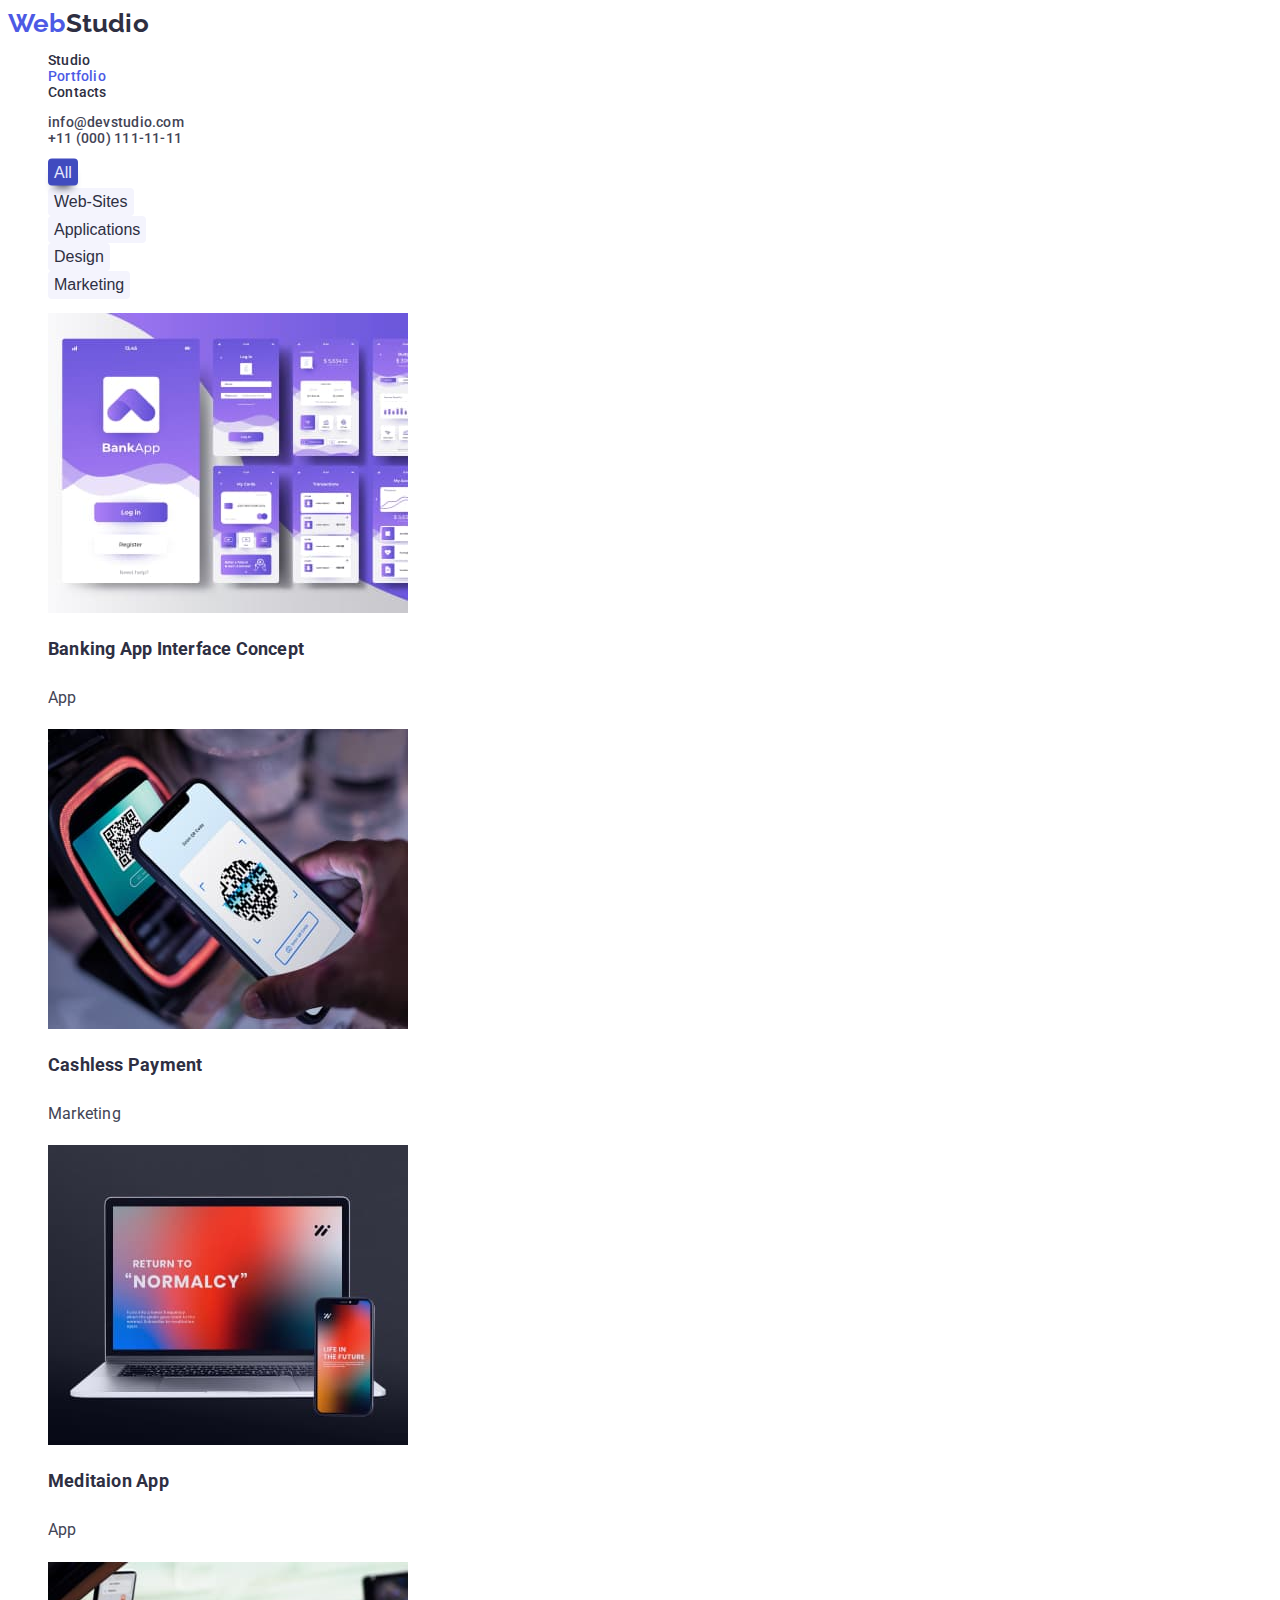
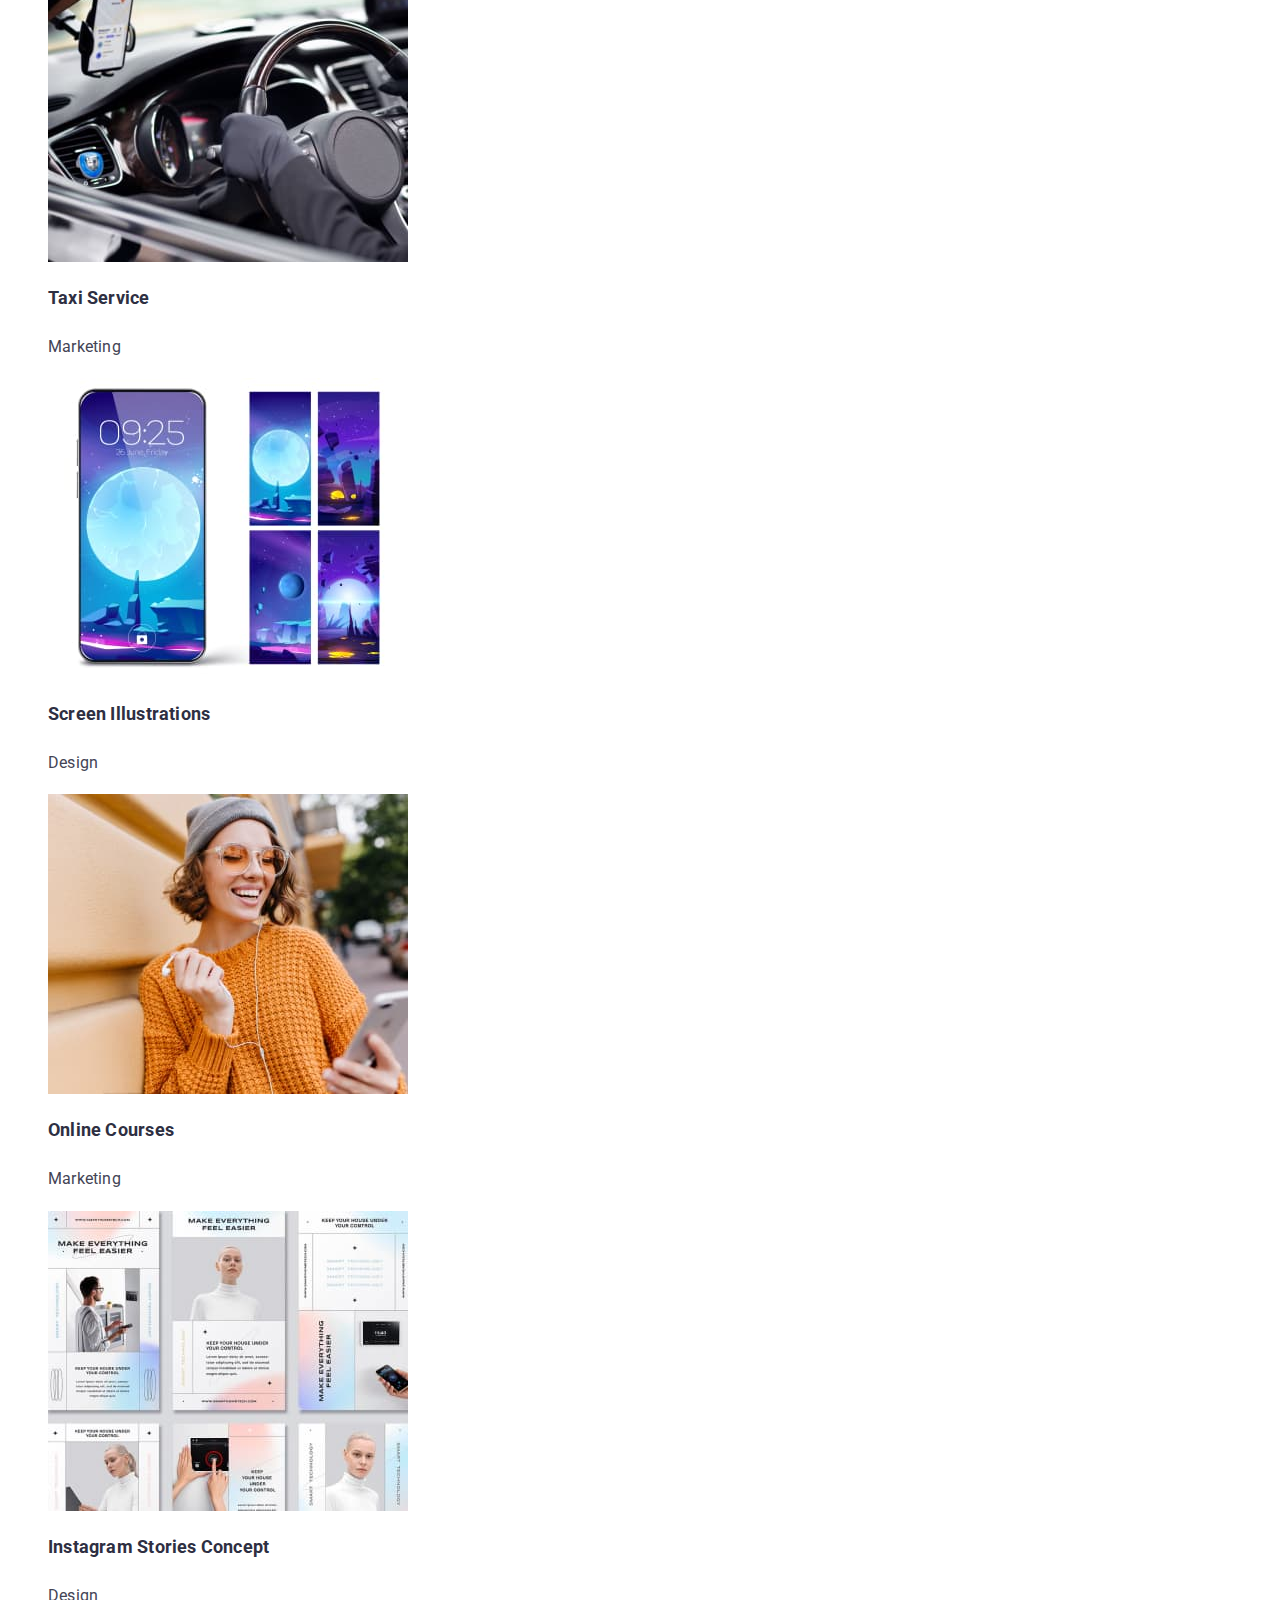
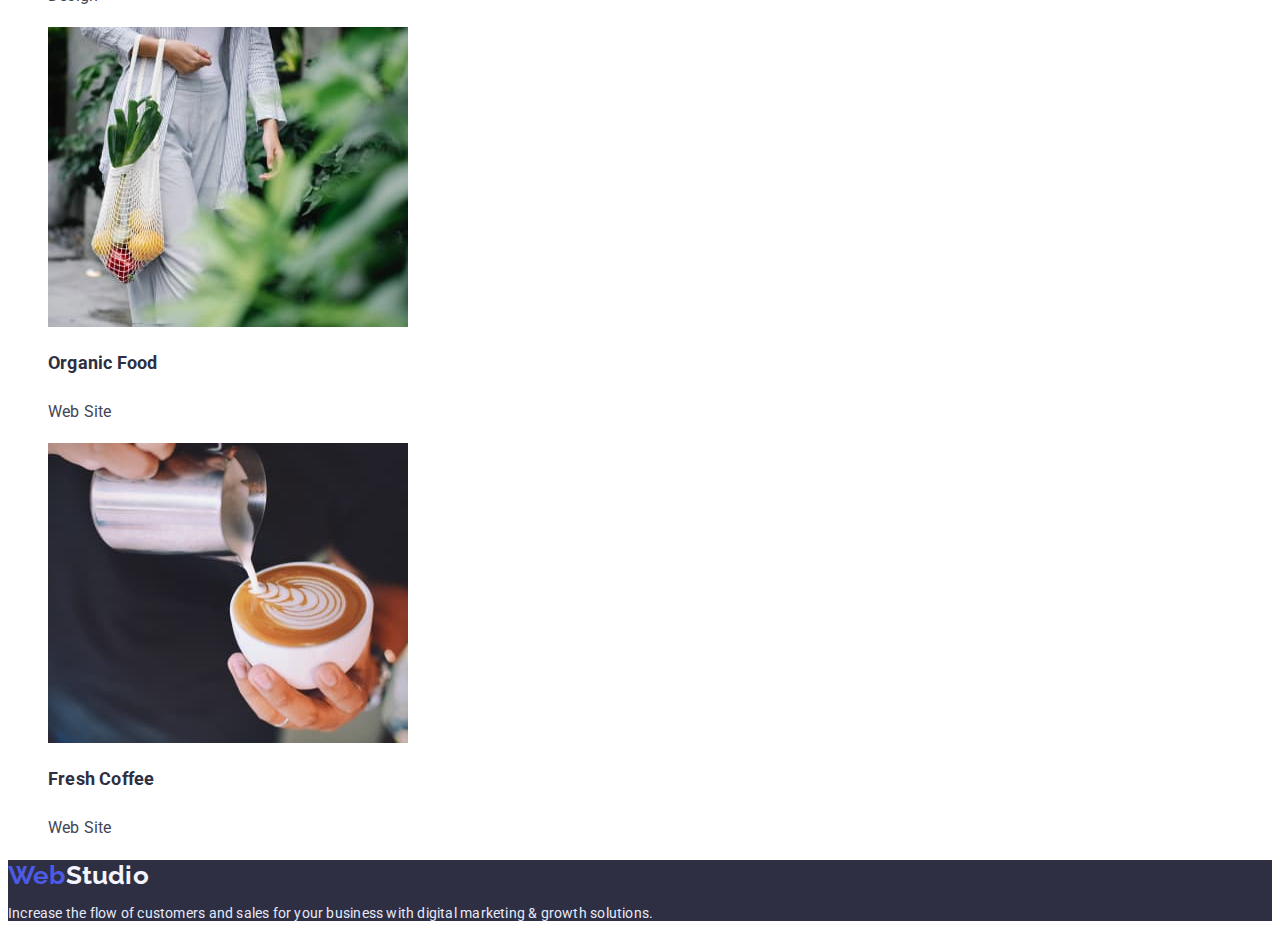
==== portfolio.html @ 1690ab68 "images and styles added" ====
<!DOCTYPE html>
<html lang="en">

<head>
    <meta charset="UTF-8">
    <meta name="viewport" content="width=device-width, initial-scale=1.0">
    <title>Portfolio</title>
    <link rel="stylesheet" href="https://cdnjs.cloudflare.com/ajax/libs/modern-normalize/1.0.0/modern-normalize.css"
        integrity="sha512-Zx6MlUMKSVJoQ+83OwhdILe8cSEsCzfqThJd7J/VA2UrK6Ctj85p+xzqfyuNXE5B1k25uUdmJ2OzItbBy9GHAQ=="
        crossorigin="anonymous">
    <link rel="preconnect" href="https://fonts.gstatic.com">
    <link href="https://fonts.googleapis.com/css2?family=Raleway:wght@700&family=Roboto:wght@400;500;700;900&display=swap"
        rel="stylesheet">
    <link rel="stylesheet" href="./css/styles.css">
</head>

<body>
    <!--Navbar-->
    <header>
        <nav>
            <a class="nav-logo-title" href="./index.html">
                <span>Web</span>Studio
            </a>

            <ul class="navigation-links">
                <li><a class="nav-link" href="./index.html">Studio</a></li>
                <li><a class="current" href="./portfolio.html">Portfolio</a></li>
                <li><a class="nav-link" href="">Contacts</a></li>
            </ul>
        </nav>

        <!--Contacts container-->
        <address>
            <ul class="navigation-contacts">
                <li><a class="contacts" href="mailto:info@devstudio.com">info@devstudio.com</a></li>
                <li><a class="contacts" href="tel:+110001111111">+11 (000) 111-11-11</a></li>
            </ul>
        </address>
    </header>

    <!--Main portfolio container-->
    <main>
        <!--Buttons section-->
        <ul class="buttons-section">
            <li>
                <button type="button" class="current-button">All</button>
            </li>
            <li>
                <button type="button" class="buttons">Web-Sites</button>
            </li>
            <li>
                <button type="button" class="buttons">Applications</button>
            </li>
            <li>
                <button type="button" class="buttons">Design</button>
            </li>
            <li>
                <button type="button" class="buttons">Marketing</button>
            </li>
        </ul>

        <!--Our projects section-->
        <ul class="projects">
            <li class="project-item">
                <a href="#">
                    <img src="./images/portfolio-images/banking-app.jpg" alt="image of banking app interface concept" width="360">
                    <h2 class="project-title">Banking App Interface Concept</h2>
                    <p class="project-technology">App</p>
                </a>
            </li>
            <li class="project-item">
                <a href="#">
                    <img src="./images/portfolio-images/cashless.jpg" alt="cashless payment app image" width="360">
                    <h2 class="project-title">Cashless Payment</h2>
                    <p class="project-technology">Marketing</p>
                </a>
            </li>
            <li class="project-item">
                <a href="#">
                    <img src="./images/portfolio-images/meditation.jpg" alt="meditation app image" width="360">
                    <h2 class="project-title">Meditaion App</h2>
                    <p class="project-technology">App</p>
                </a>
            </li>
            <li class="project-item">
                <a href="#">
                    <img src="./images/portfolio-images/taxi.jpg" alt="taxi service app image" width="360">
                    <h2 class="project-title">Taxi Service</h2>
                    <p class="project-technology">Marketing</p>
                </a>
            </li>
            <li class="project-item">
                <a href="#">
                    <img src="./images/portfolio-images/screen.jpg" alt="mobile background theme image" width="360">
                    <h2 class="project-title">Screen Illustrations</h2>
                    <p class="project-technology">Design</p>
                </a>
            </li>
            <li class="project-item">
                <a href="#">
                    <img src="./images/portfolio-images/courses.jpg" alt="online courses image" width="360">
                    <h2 class="project-title">Online Courses</h2>
                    <p class="project-technology">Marketing</p>
                </a>
            </li>
            <li class="project-item">
                <a href="#">
                    <img src="./images/portfolio-images/instagram.jpg" alt="instagram stories concept image" width="360">
                    <h2 class="project-title">Instagram Stories Concept</h2>
                    <p class="project-technology">Design</p>
                </a>
            </li>
            <li class="project-item">
                <a href="#">
                    <img src="./images/portfolio-images/organic.jpg" alt="organic food basket image" width="360">
                    <h2 class="project-title">Organic Food</h2>
                    <p class="project-technology">Web Site</p>
                </a>
            </li>
            <li class="project-item">
                <a href="#">
                    <img src="./images/portfolio-images/coffie.jpg" alt="fresh coffie image" width="360">
                    <h2 class="project-title">Fresh Coffee</h2>
                    <p class="project-technology">Web Site</p>
                </a>
            </li>
        </ul>

        <!--Footer container-->
        <footer class="footer-container">
            <a class="footer-logo-title" href="./index.html">
                <span>Web</span><span class="studio-footer">Studio</span>
            </a>
            <p class="footer-text">Increase the flow of customers and sales for your business with digital marketing & growth solutions.</p>
        </footer>
    </main>
</body>

</html>
---- css/styles.css ----
:root {
    --main-background-color: #FFFFFF;
    --sec-background-color: #F4F4FD;
    --dark-background-color: #2E2F42;

    --accent-color: #4D5AE5;
    --accent-color-2:#404BBF;

    --text-color: #2E2F42;
    --sec-text-color: #434455;
    --light-text-color: #E7E9FC;
}


body {
    font-weight: 400;
    font-size: 14px;
    letter-spacing: 0.015em;
    font-family: Roboto, sans-serif;
}

address {
    font-style: normal;
}

/*header-container*/
header {
    background-color: var(--main-background-color);
}

ul,
a,
.current {
    list-style: none;
    text-decoration: none;
}

.current {
    color: var(--accent-color);
}


/*navigation-container*/
.nav-logo-title,
.footer-logo-title {
    font-family: Raleway, sans-serif;
    text-decoration: none;
    font-weight: 700;
    font-size: 26px;
    line-height: 1.19;
}

.nav-logo-title>span {
    color: var(--accent-color);
}

.nav-logo-title {
    color: var(--text-color);
}

.footer-logo-title {
    color: var(--accent-color);
}


.navigation-links,
.nav-link,
.navigation-contacts,
.contacts {
    font-weight: 500;
    font-size: 14px;
    line-height: 1.14;
    text-decoration: none;
}

.navigation-links,
.nav-link {
    color: var(--text-color);
}

.navigation-contacts,
.contacts {
    color: var(--sec-text-color);
}

.nav-link:focus,
.nav-link:hover,
.contacts:focus,
.contacts:hover {
    color: var(--accent-color-2);
    transition: color 0.25s;
}



/* hero container */
.hero-title {
    color: var(--light-text-color);
    background-color: var(--dark-background-color);

    font-weight: 900;
    font-size: 44px;
    line-height: 1.36;
    text-align: center;
    text-transform: uppercase;
}

.button-primary {
    border-radius: 4px;
    padding: 10px 32px;
    font-weight: 700;
    font-size: 16px;
    line-height: 1.9;
    text-decoration: none;

    align-items: center;
    text-align: center;

    color: var(--light-text-color);
    background: var(--accent-color-2);
    box-shadow: 0px 4px 4px rgba(0, 0, 0, 0.15);
    border-radius: 4px;
}

/* features section */

.features-section-title {
    visibility: hidden;
}

.skills {
    font-size: 14px;
    text-transform: uppercase;
}

.skills-description {
    line-height: 1.71;

    color: var(--sec-text-color);
}


/* What we do section */

.section-title {
    font-size: 36px;
    line-height: 1.17;
    text-align: center;
}



/* our team section */

.names {
    font-weight: 500;
    font-size: 16px;
    line-height: 1.19;
    /* text-align: center; */

    color: var(--text-color);
}

.profesion {
    font-size: 16px;
    line-height: 1.19;

    text-align: center;

    color: var(--sec-text-color);
}


/* portfolio */
.buttons,
.current-button {
    background: var(--sec-background-color);
    border-radius: 4px;
    border-style: none;

    font-weight: 500;
    font-size: 16px;
    line-height: 1.6;
    text-align: center;

    color: var(--text-color);
}

.buttons:focus,
.buttons:hover,
.current-button {
    color: var(--light-text-color);
    background-color: var(--accent-color-2);
    transition: color 0.25s, background-color 0.25s;
    box-shadow: 0 0.5em 0.5em -0.4em var(--text-color);
    transform: translateY(-0.15em);
    cursor: pointer;
}


.project-title {
    font-weight: 700;
    font-size: 18px;
    line-height: 2;

    color: var(--text-color);
}

.project-technology {
    font-size: 16px;
    line-height: 1.9;

    color: var(--sec-text-color);
}

/* footer */
.footer-container {
    background-color: var(--dark-background-color);
}

.studio-footer {
    color: var(--sec-background-color);
}

.footer-text {
    color: var(--light-text-color);
}
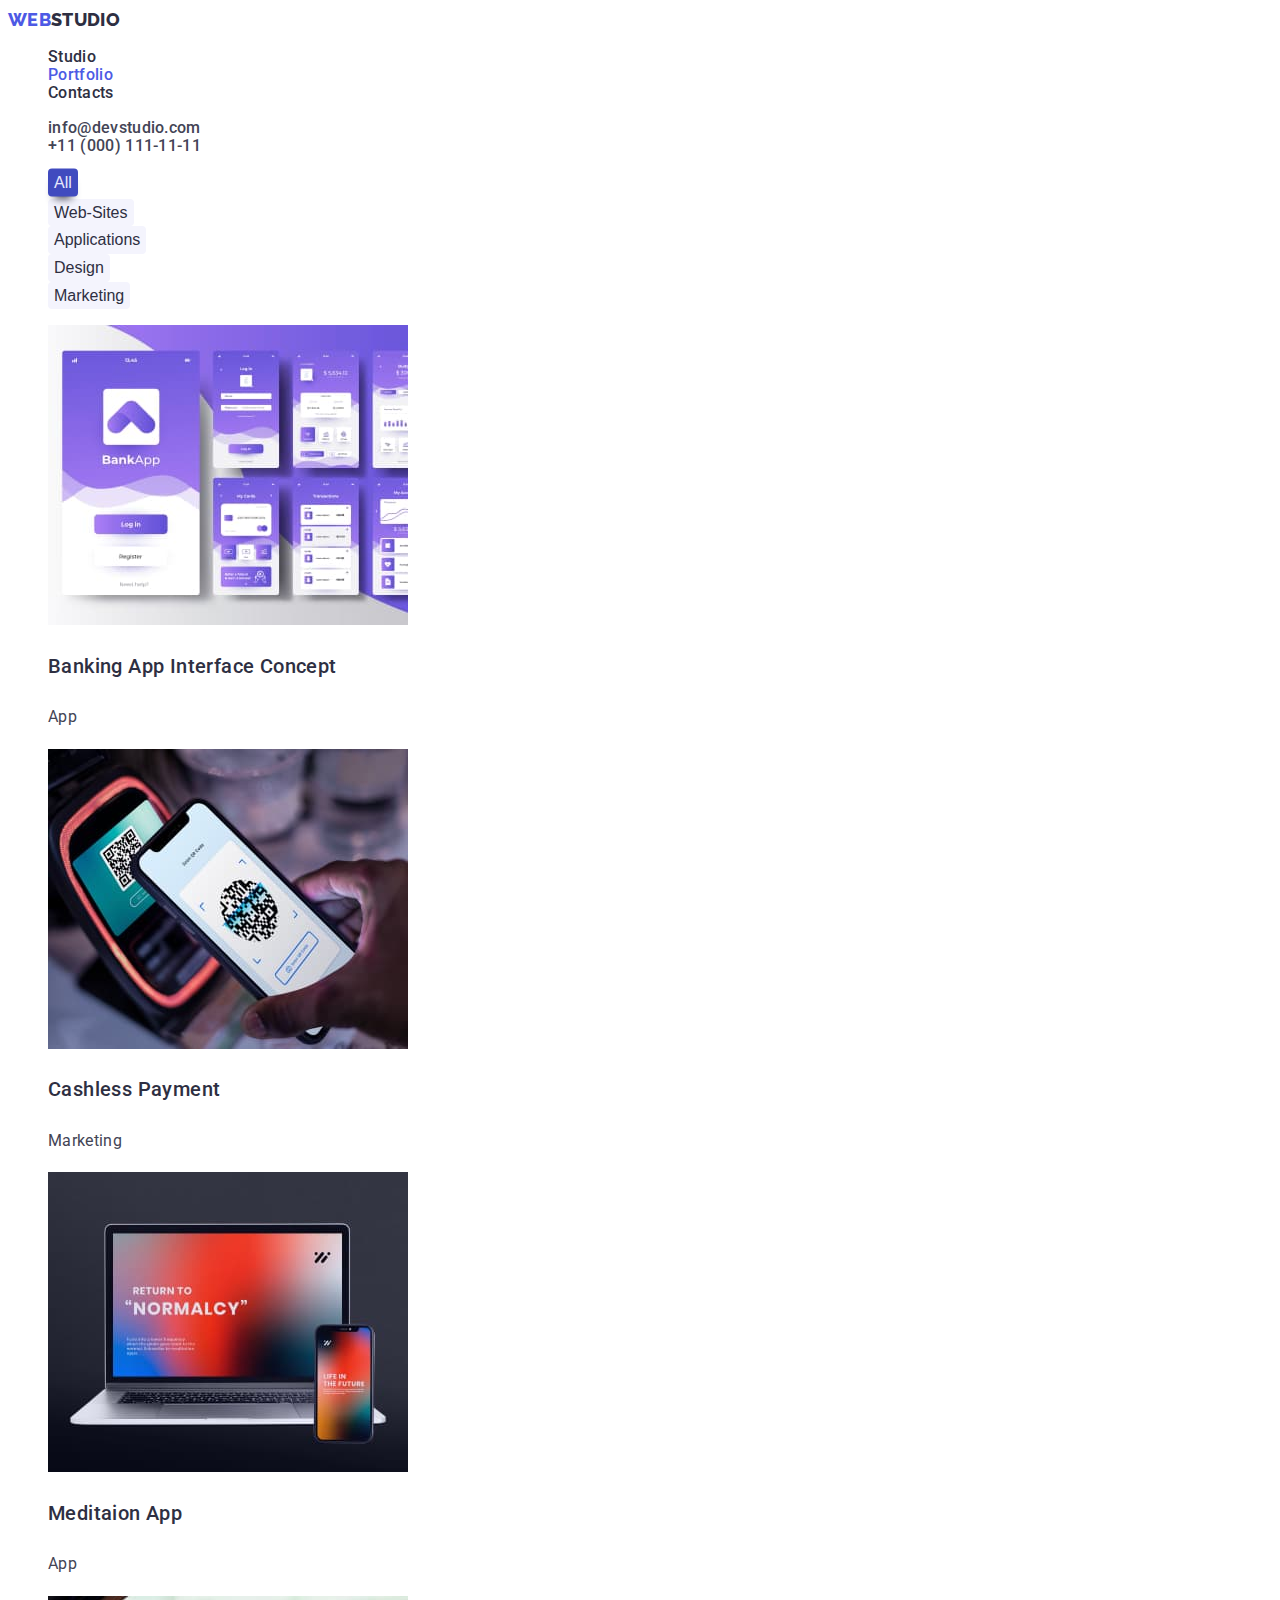
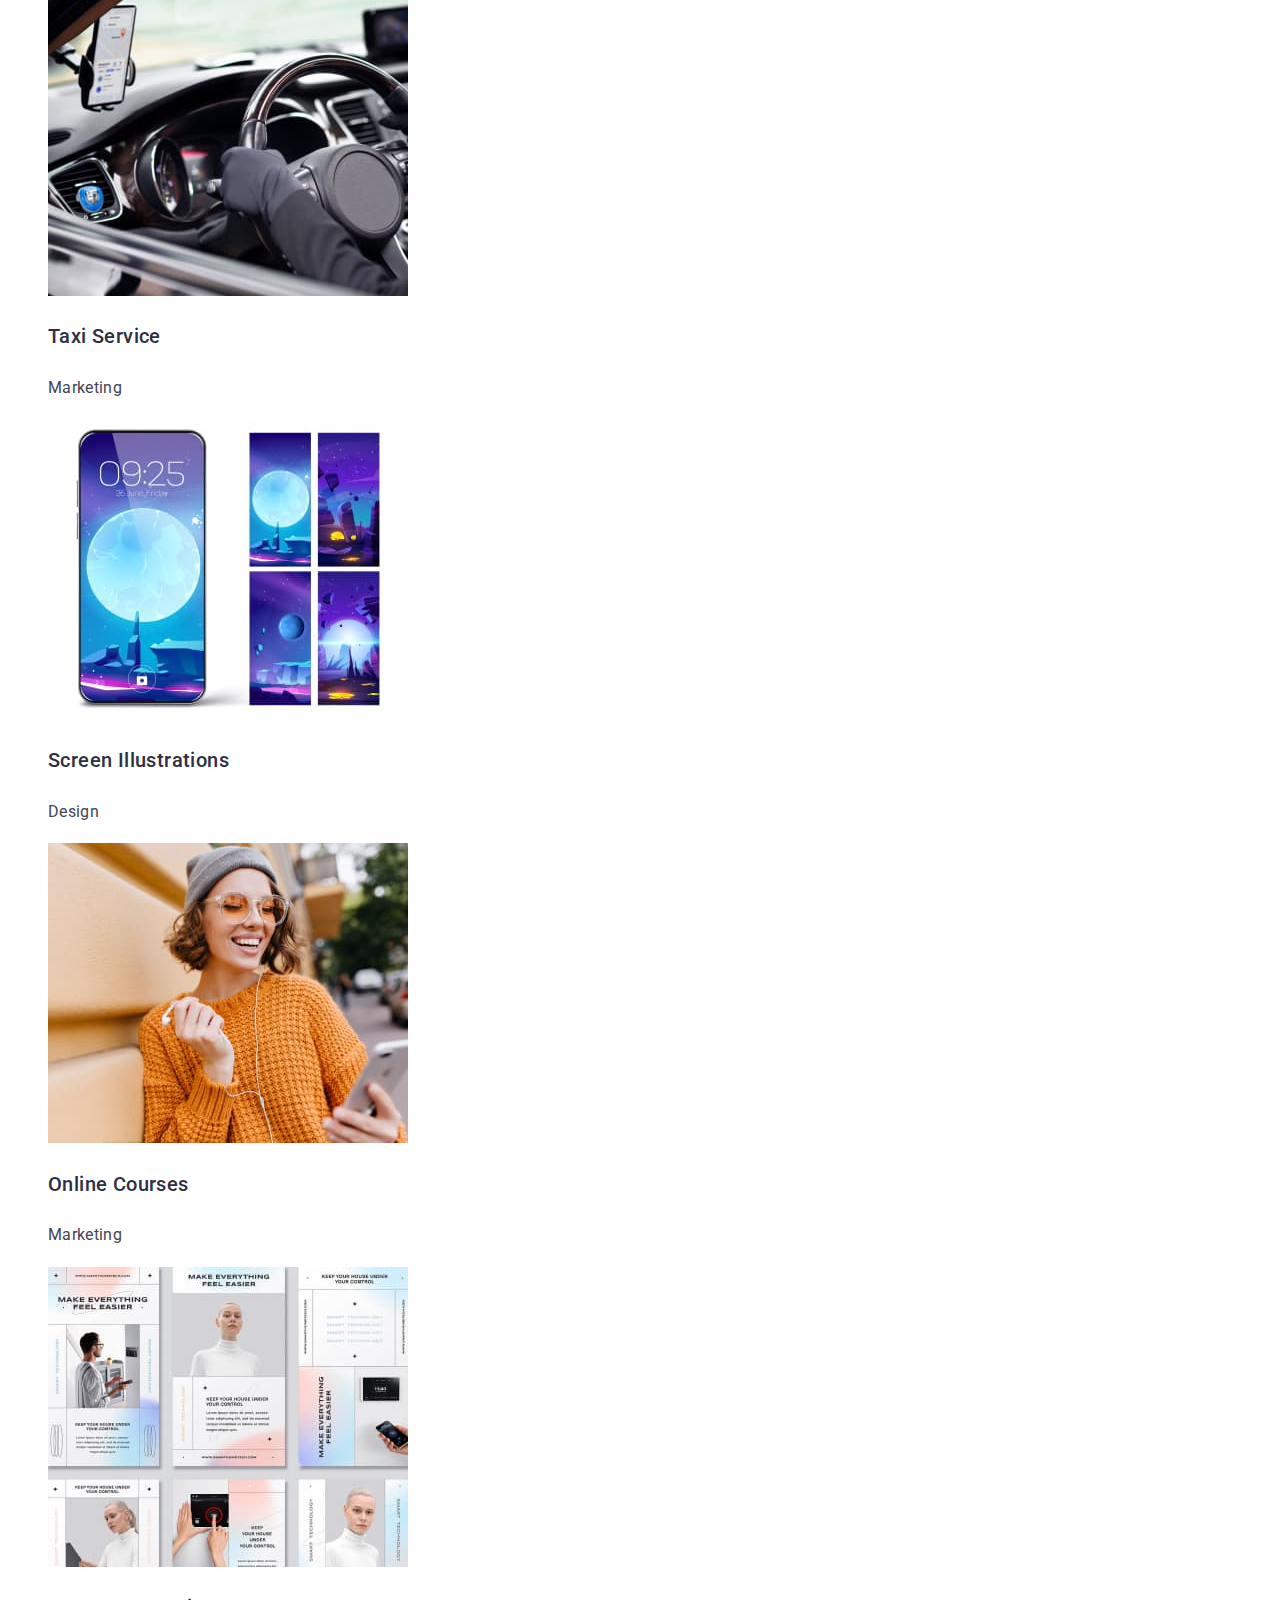
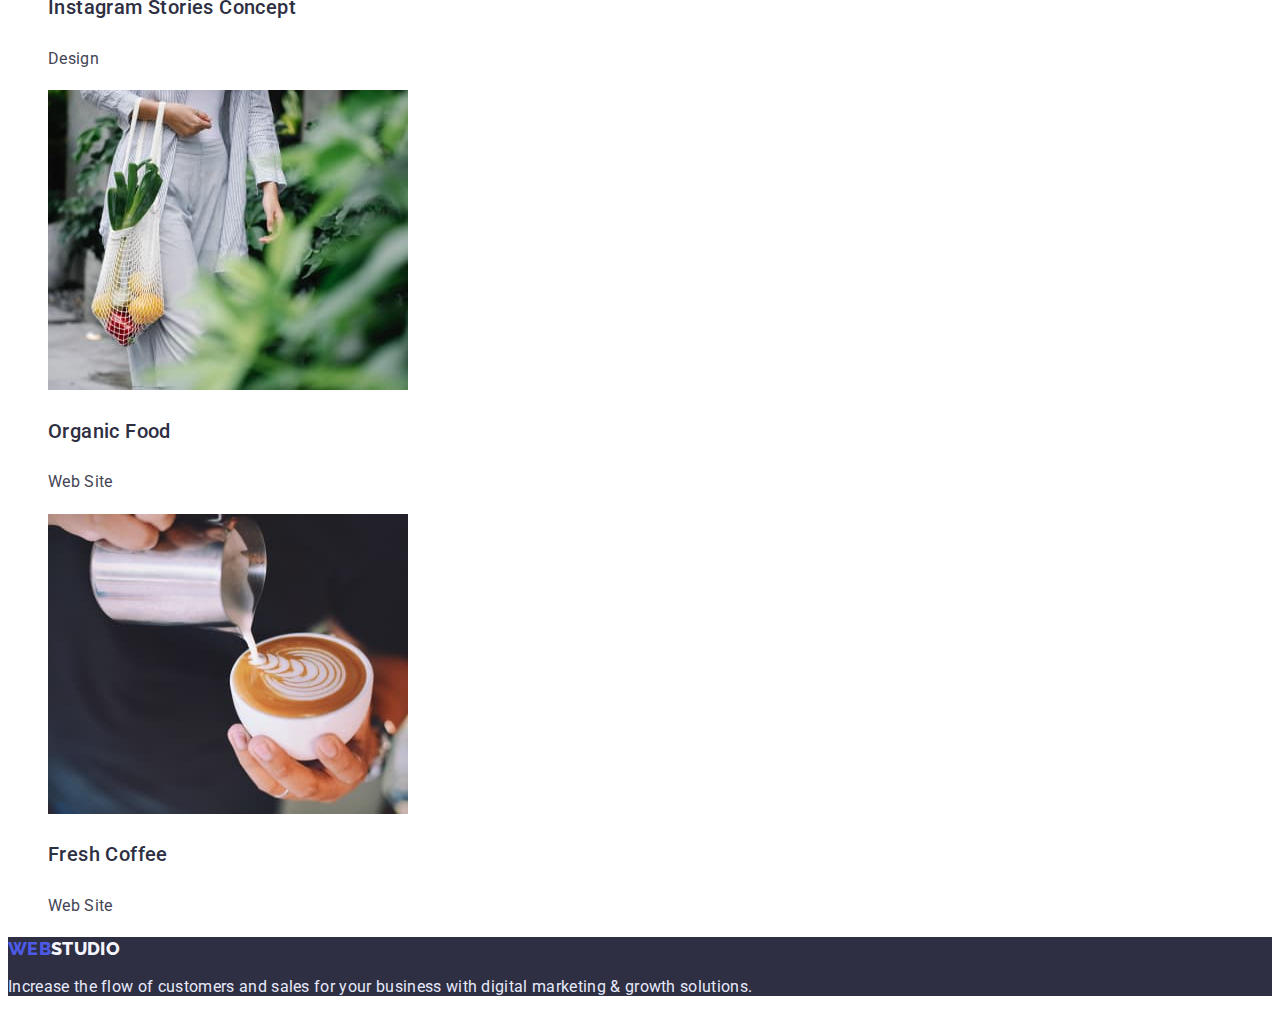
==== commit 5731ee5a: "updated titles, letters" ====
--- a/portfolio.html
+++ b/portfolio.html
@@ -1,139 +1,147 @@
 <!DOCTYPE html>
 <html lang="en">
+	<head>
+		<meta charset="UTF-8" />
+		<meta name="viewport" content="width=device-width, initial-scale=1.0" />
+		<title>Portfolio</title>
+		<link
+			rel="stylesheet"
+			href="https://cdnjs.cloudflare.com/ajax/libs/modern-normalize/1.0.0/modern-normalize.css"
+			integrity="sha512-Zx6MlUMKSVJoQ+83OwhdILe8cSEsCzfqThJd7J/VA2UrK6Ctj85p+xzqfyuNXE5B1k25uUdmJ2OzItbBy9GHAQ=="
+			crossorigin="anonymous"
+		/>
+		<link rel="preconnect" href="https://fonts.gstatic.com" />
+		<link
+			href="https://fonts.googleapis.com/css2?family=Raleway:wght@700&family=Roboto:wght@400;500;700;900&display=swap"
+			rel="stylesheet"
+		/>
+		<link rel="stylesheet" href="./css/styles.css" />
+	</head>
 
-<head>
-    <meta charset="UTF-8">
-    <meta name="viewport" content="width=device-width, initial-scale=1.0">
-    <title>Portfolio</title>
-    <link rel="stylesheet" href="https://cdnjs.cloudflare.com/ajax/libs/modern-normalize/1.0.0/modern-normalize.css"
-        integrity="sha512-Zx6MlUMKSVJoQ+83OwhdILe8cSEsCzfqThJd7J/VA2UrK6Ctj85p+xzqfyuNXE5B1k25uUdmJ2OzItbBy9GHAQ=="
-        crossorigin="anonymous">
-    <link rel="preconnect" href="https://fonts.gstatic.com">
-    <link href="https://fonts.googleapis.com/css2?family=Raleway:wght@700&family=Roboto:wght@400;500;700;900&display=swap"
-        rel="stylesheet">
-    <link rel="stylesheet" href="./css/styles.css">
-</head>
+	<body>
+		<!--Navbar-->
+		<header>
+			<nav>
+				<a class="nav-logo-title" href="./index.html"> <span>WEB</span>STUDIO</a>
 
-<body>
-    <!--Navbar-->
-    <header>
-        <nav>
-            <a class="nav-logo-title" href="./index.html">
-                <span>Web</span>Studio
-            </a>
+				<ul class="navigation-links">
+					<li><a class="nav-link" href="./index.html">Studio</a></li>
+					<li><a class="current" href="./portfolio.html">Portfolio</a></li>
+					<li><a class="nav-link" href="">Contacts</a></li>
+				</ul>
+			</nav>
 
-            <ul class="navigation-links">
-                <li><a class="nav-link" href="./index.html">Studio</a></li>
-                <li><a class="current" href="./portfolio.html">Portfolio</a></li>
-                <li><a class="nav-link" href="">Contacts</a></li>
-            </ul>
-        </nav>
+			<!--Contacts container-->
+			<address>
+				<ul class="navigation-contacts">
+					<li><a class="contacts" href="mailto:info@devstudio.com">info@devstudio.com</a></li>
+					<li><a class="contacts" href="tel:+110001111111">+11 (000) 111-11-11</a></li>
+				</ul>
+			</address>
+		</header>
 
-        <!--Contacts container-->
-        <address>
-            <ul class="navigation-contacts">
-                <li><a class="contacts" href="mailto:info@devstudio.com">info@devstudio.com</a></li>
-                <li><a class="contacts" href="tel:+110001111111">+11 (000) 111-11-11</a></li>
-            </ul>
-        </address>
-    </header>
+		<!--Main portfolio container-->
+		<main>
+			<!--Buttons section-->
+			<section>
+				<h1 class="portfolio-title">Portfolio Projects</h1>
+				<ul class="buttons-section">
+					<li>
+						<button type="button" class="current-button">All</button>
+					</li>
+					<li>
+						<button type="button" class="buttons">Web-Sites</button>
+					</li>
+					<li>
+						<button type="button" class="buttons">Applications</button>
+					</li>
+					<li>
+						<button type="button" class="buttons">Design</button>
+					</li>
+					<li>
+						<button type="button" class="buttons">Marketing</button>
+					</li>
+				</ul>
 
-    <!--Main portfolio container-->
-    <main>
-        <!--Buttons section-->
-        <ul class="buttons-section">
-            <li>
-                <button type="button" class="current-button">All</button>
-            </li>
-            <li>
-                <button type="button" class="buttons">Web-Sites</button>
-            </li>
-            <li>
-                <button type="button" class="buttons">Applications</button>
-            </li>
-            <li>
-                <button type="button" class="buttons">Design</button>
-            </li>
-            <li>
-                <button type="button" class="buttons">Marketing</button>
-            </li>
-        </ul>
+				<!--Our projects section-->
+				<ul class="projects">
+					<li class="project-item">
+						<a href="#">
+							<img
+								src="./images/portfolio-images/banking-app.jpg"
+								alt="image of banking app interface concept"
+								width="360"
+							/>
+							<h2 class="project-title">Banking App Interface Concept</h2>
+							<p class="project-technology">App</p>
+						</a>
+					</li>
+					<li class="project-item">
+						<a href="#">
+							<img src="./images/portfolio-images/cashless.jpg" alt="cashless payment app image" width="360" />
+							<h2 class="project-title">Cashless Payment</h2>
+							<p class="project-technology">Marketing</p>
+						</a>
+					</li>
+					<li class="project-item">
+						<a href="#">
+							<img src="./images/portfolio-images/meditation.jpg" alt="meditation app image" width="360" />
+							<h2 class="project-title">Meditaion App</h2>
+							<p class="project-technology">App</p>
+						</a>
+					</li>
+					<li class="project-item">
+						<a href="#">
+							<img src="./images/portfolio-images/taxi.jpg" alt="taxi service app image" width="360" />
+							<h2 class="project-title">Taxi Service</h2>
+							<p class="project-technology">Marketing</p>
+						</a>
+					</li>
+					<li class="project-item">
+						<a href="#">
+							<img src="./images/portfolio-images/screen.jpg" alt="mobile background theme image" width="360" />
+							<h2 class="project-title">Screen Illustrations</h2>
+							<p class="project-technology">Design</p>
+						</a>
+					</li>
+					<li class="project-item">
+						<a href="#">
+							<img src="./images/portfolio-images/courses.jpg" alt="online courses image" width="360" />
+							<h2 class="project-title">Online Courses</h2>
+							<p class="project-technology">Marketing</p>
+						</a>
+					</li>
+					<li class="project-item">
+						<a href="#">
+							<img src="./images/portfolio-images/instagram.jpg" alt="instagram stories concept image" width="360" />
+							<h2 class="project-title">Instagram Stories Concept</h2>
+							<p class="project-technology">Design</p>
+						</a>
+					</li>
+					<li class="project-item">
+						<a href="#">
+							<img src="./images/portfolio-images/organic.jpg" alt="organic food basket image" width="360" />
+							<h2 class="project-title">Organic Food</h2>
+							<p class="project-technology">Web Site</p>
+						</a>
+					</li>
+					<li class="project-item">
+						<a href="#">
+							<img src="./images/portfolio-images/coffie.jpg" alt="fresh coffie image" width="360" />
+							<h2 class="project-title">Fresh Coffee</h2>
+							<p class="project-technology">Web Site</p>
+						</a>
+					</li>
+				</ul>
+			</section>
+		</main>
 
-        <!--Our projects section-->
-        <ul class="projects">
-            <li class="project-item">
-                <a href="#">
-                    <img src="./images/portfolio-images/banking-app.jpg" alt="image of banking app interface concept" width="360">
-                    <h2 class="project-title">Banking App Interface Concept</h2>
-                    <p class="project-technology">App</p>
-                </a>
-            </li>
-            <li class="project-item">
-                <a href="#">
-                    <img src="./images/portfolio-images/cashless.jpg" alt="cashless payment app image" width="360">
-                    <h2 class="project-title">Cashless Payment</h2>
-                    <p class="project-technology">Marketing</p>
-                </a>
-            </li>
-            <li class="project-item">
-                <a href="#">
-                    <img src="./images/portfolio-images/meditation.jpg" alt="meditation app image" width="360">
-                    <h2 class="project-title">Meditaion App</h2>
-                    <p class="project-technology">App</p>
-                </a>
-            </li>
-            <li class="project-item">
-                <a href="#">
-                    <img src="./images/portfolio-images/taxi.jpg" alt="taxi service app image" width="360">
-                    <h2 class="project-title">Taxi Service</h2>
-                    <p class="project-technology">Marketing</p>
-                </a>
-            </li>
-            <li class="project-item">
-                <a href="#">
-                    <img src="./images/portfolio-images/screen.jpg" alt="mobile background theme image" width="360">
-                    <h2 class="project-title">Screen Illustrations</h2>
-                    <p class="project-technology">Design</p>
-                </a>
-            </li>
-            <li class="project-item">
-                <a href="#">
-                    <img src="./images/portfolio-images/courses.jpg" alt="online courses image" width="360">
-                    <h2 class="project-title">Online Courses</h2>
-                    <p class="project-technology">Marketing</p>
-                </a>
-            </li>
-            <li class="project-item">
-                <a href="#">
-                    <img src="./images/portfolio-images/instagram.jpg" alt="instagram stories concept image" width="360">
-                    <h2 class="project-title">Instagram Stories Concept</h2>
-                    <p class="project-technology">Design</p>
-                </a>
-            </li>
-            <li class="project-item">
-                <a href="#">
-                    <img src="./images/portfolio-images/organic.jpg" alt="organic food basket image" width="360">
-                    <h2 class="project-title">Organic Food</h2>
-                    <p class="project-technology">Web Site</p>
-                </a>
-            </li>
-            <li class="project-item">
-                <a href="#">
-                    <img src="./images/portfolio-images/coffie.jpg" alt="fresh coffie image" width="360">
-                    <h2 class="project-title">Fresh Coffee</h2>
-                    <p class="project-technology">Web Site</p>
-                </a>
-            </li>
-        </ul>
-
-        <!--Footer container-->
-        <footer class="footer-container">
-            <a class="footer-logo-title" href="./index.html">
-                <span>Web</span><span class="studio-footer">Studio</span>
-            </a>
-            <p class="footer-text">Increase the flow of customers and sales for your business with digital marketing & growth solutions.</p>
-        </footer>
-    </main>
-</body>
-
-</html>+		<!--Footer container-->
+		<footer class="footer-container">
+			<a class="footer-logo-title" href="./index.html"><span>WEB</span><span class="studio-footer">STUDIO</span></a>
+			<p class="footer-text">
+				Increase the flow of customers and sales for your business with digital marketing & growth solutions.
+			</p>
+		</footer>
+	</body>
+</html>
--- a/css/styles.css
+++ b/css/styles.css
@@ -1,227 +1,221 @@
 :root {
-    --main-background-color: #FFFFFF;
-    --sec-background-color: #F4F4FD;
-    --dark-background-color: #2E2F42;
-
-    --accent-color: #4D5AE5;
-    --accent-color-2:#404BBF;
-
-    --text-color: #2E2F42;
-    --sec-text-color: #434455;
-    --light-text-color: #E7E9FC;
-}
-
+	--main-background-color: #ffffff;
+	--sec-background-color: #f4f4fd;
+	--dark-background-color: #2e2f42;
+
+	--accent-color: #4d5ae5;
+	--accent-color-2: #404bbf;
+
+	--text-color: #2e2f42;
+	--sec-text-color: #434455;
+	--light-text-color: #e7e9fc;
+}
 
 body {
-    font-weight: 400;
-    font-size: 14px;
-    letter-spacing: 0.015em;
-    font-family: Roboto, sans-serif;
+	font-size: 16px;
+	letter-spacing: 0.02em;
+	font-family: Roboto, sans-serif;
 }
 
 address {
-    font-style: normal;
+	font-style: normal;
+}
+
+button {
+	cursor: pointer;
 }
 
 /*header-container*/
 header {
-    background-color: var(--main-background-color);
+	background-color: var(--main-background-color);
 }
 
 ul,
 a,
 .current {
-    list-style: none;
-    text-decoration: none;
+	list-style: none;
+	text-decoration: none;
 }
 
 .current {
-    color: var(--accent-color);
-}
-
+	color: var(--accent-color);
+}
 
 /*navigation-container*/
 .nav-logo-title,
 .footer-logo-title {
-    font-family: Raleway, sans-serif;
-    text-decoration: none;
-    font-weight: 700;
-    font-size: 26px;
-    line-height: 1.19;
-}
-
-.nav-logo-title>span {
-    color: var(--accent-color);
+	font-family: Raleway, sans-serif;
+	text-decoration: none;
+	font-weight: 800;
+	font-size: 18px;
+	line-height: 24px;
+}
+
+.nav-logo-title > span {
+	color: var(--accent-color);
 }
 
 .nav-logo-title {
-    color: var(--text-color);
+	color: var(--text-color);
 }
 
 .footer-logo-title {
-    color: var(--accent-color);
-}
-
+	color: var(--accent-color);
+}
 
 .navigation-links,
 .nav-link,
 .navigation-contacts,
 .contacts {
-    font-weight: 500;
-    font-size: 14px;
-    line-height: 1.14;
-    text-decoration: none;
+	font-weight: 500;
+	font-size: 16px;
+	line-height: 1.14;
+	text-decoration: none;
 }
 
 .navigation-links,
 .nav-link {
-    color: var(--text-color);
+	color: var(--text-color);
 }
 
 .navigation-contacts,
 .contacts {
-    color: var(--sec-text-color);
+	color: var(--sec-text-color);
 }
 
 .nav-link:focus,
 .nav-link:hover,
 .contacts:focus,
 .contacts:hover {
-    color: var(--accent-color-2);
-    transition: color 0.25s;
-}
-
-
+	color: var(--accent-color-2);
+	transition: color 0.25s;
+}
 
 /* hero container */
 .hero-title {
-    color: var(--light-text-color);
-    background-color: var(--dark-background-color);
-
-    font-weight: 900;
-    font-size: 44px;
-    line-height: 1.36;
-    text-align: center;
-    text-transform: uppercase;
+	color: var(--light-text-color);
+	background-color: var(--dark-background-color);
+
+	font-weight: 700;
+	font-size: 56px;
+	line-height: 60px;
+	text-align: center;
 }
 
 .button-primary {
-    border-radius: 4px;
-    padding: 10px 32px;
-    font-weight: 700;
-    font-size: 16px;
-    line-height: 1.9;
-    text-decoration: none;
-
-    align-items: center;
-    text-align: center;
-
-    color: var(--light-text-color);
-    background: var(--accent-color-2);
-    box-shadow: 0px 4px 4px rgba(0, 0, 0, 0.15);
-    border-radius: 4px;
+	padding: 10px 32px;
+	font-weight: 700;
+	font-size: 16px;
+	line-height: 1.9;
+	text-decoration: none;
+
+	align-items: center;
+	text-align: center;
+
+	color: var(--light-text-color);
+	background: var(--accent-color-2);
+	box-shadow: 0px 4px 4px rgba(0, 0, 0, 0.15);
+	border-radius: 4px;
 }
 
 /* features section */
 
-.features-section-title {
-    visibility: hidden;
+.features-section-title,
+.portfolio-title {
+	display: none;
 }
 
 .skills {
-    font-size: 14px;
-    text-transform: uppercase;
+	font-weight: 500;
+	font-size: 20px;
+	line-height: 24px;
 }
 
 .skills-description {
-    line-height: 1.71;
-
-    color: var(--sec-text-color);
-}
-
+	line-height: 1.71;
+
+	color: var(--sec-text-color);
+}
 
 /* What we do section */
 
 .section-title {
-    font-size: 36px;
-    line-height: 1.17;
-    text-align: center;
-}
-
-
+	font-size: 36px;
+	line-height: 1.17;
+	text-align: center;
+	color: var(--dark-background-color);
+}
 
 /* our team section */
 
 .names {
-    font-weight: 500;
-    font-size: 16px;
-    line-height: 1.19;
-    /* text-align: center; */
-
-    color: var(--text-color);
+	font-weight: 500;
+	font-size: 16px;
+	line-height: 1.19;
+	/* text-align: center; */
+
+	color: var(--text-color);
 }
 
 .profesion {
-    font-size: 16px;
-    line-height: 1.19;
-
-    text-align: center;
-
-    color: var(--sec-text-color);
-}
-
+	font-size: 16px;
+	line-height: 1.19;
+
+	text-align: center;
+
+	color: var(--sec-text-color);
+}
 
 /* portfolio */
 .buttons,
 .current-button {
-    background: var(--sec-background-color);
-    border-radius: 4px;
-    border-style: none;
-
-    font-weight: 500;
-    font-size: 16px;
-    line-height: 1.6;
-    text-align: center;
-
-    color: var(--text-color);
+	background: var(--sec-background-color);
+	border-radius: 4px;
+	border-style: none;
+
+	font-weight: 500;
+	font-size: 16px;
+	line-height: 1.6;
+	text-align: center;
+
+	color: var(--text-color);
 }
 
 .buttons:focus,
 .buttons:hover,
 .current-button {
-    color: var(--light-text-color);
-    background-color: var(--accent-color-2);
-    transition: color 0.25s, background-color 0.25s;
-    box-shadow: 0 0.5em 0.5em -0.4em var(--text-color);
-    transform: translateY(-0.15em);
-    cursor: pointer;
-}
-
+	color: var(--light-text-color);
+	background-color: var(--accent-color-2);
+	transition: color 0.25s, background-color 0.25s;
+	box-shadow: 0 0.5em 0.5em -0.4em var(--text-color);
+	transform: translateY(-0.15em);
+}
 
 .project-title {
-    font-weight: 700;
-    font-size: 18px;
-    line-height: 2;
-
-    color: var(--text-color);
+	font-weight: 500;
+	font-size: 20px;
+	line-height: 2;
+	letter-spacing: 0.02em;
+
+	color: var(--text-color);
 }
 
 .project-technology {
-    font-size: 16px;
-    line-height: 1.9;
-
-    color: var(--sec-text-color);
+	font-size: 16px;
+	line-height: 1.9;
+
+	color: var(--sec-text-color);
 }
 
 /* footer */
 .footer-container {
-    background-color: var(--dark-background-color);
+	background-color: var(--dark-background-color);
 }
 
 .studio-footer {
-    color: var(--sec-background-color);
+	color: var(--sec-background-color);
 }
 
 .footer-text {
-    color: var(--light-text-color);
-}+	color: var(--light-text-color);
+}
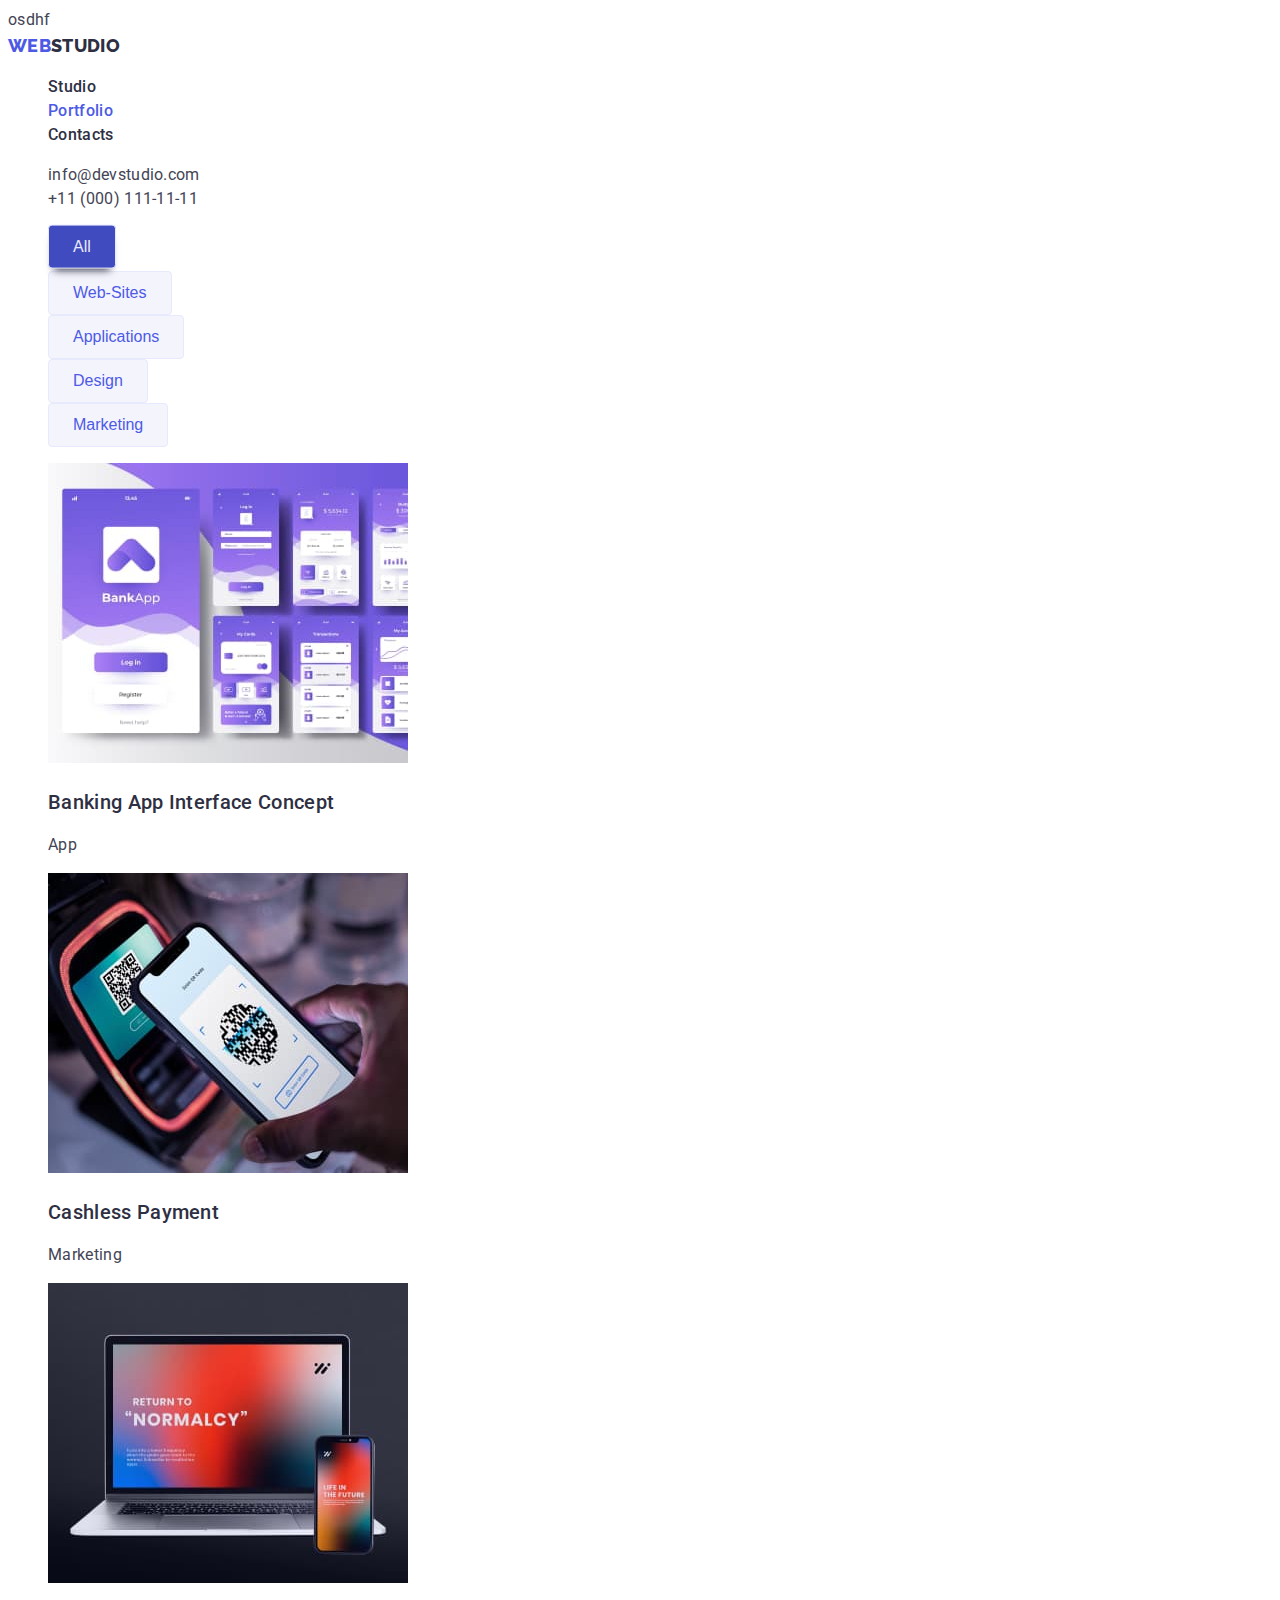
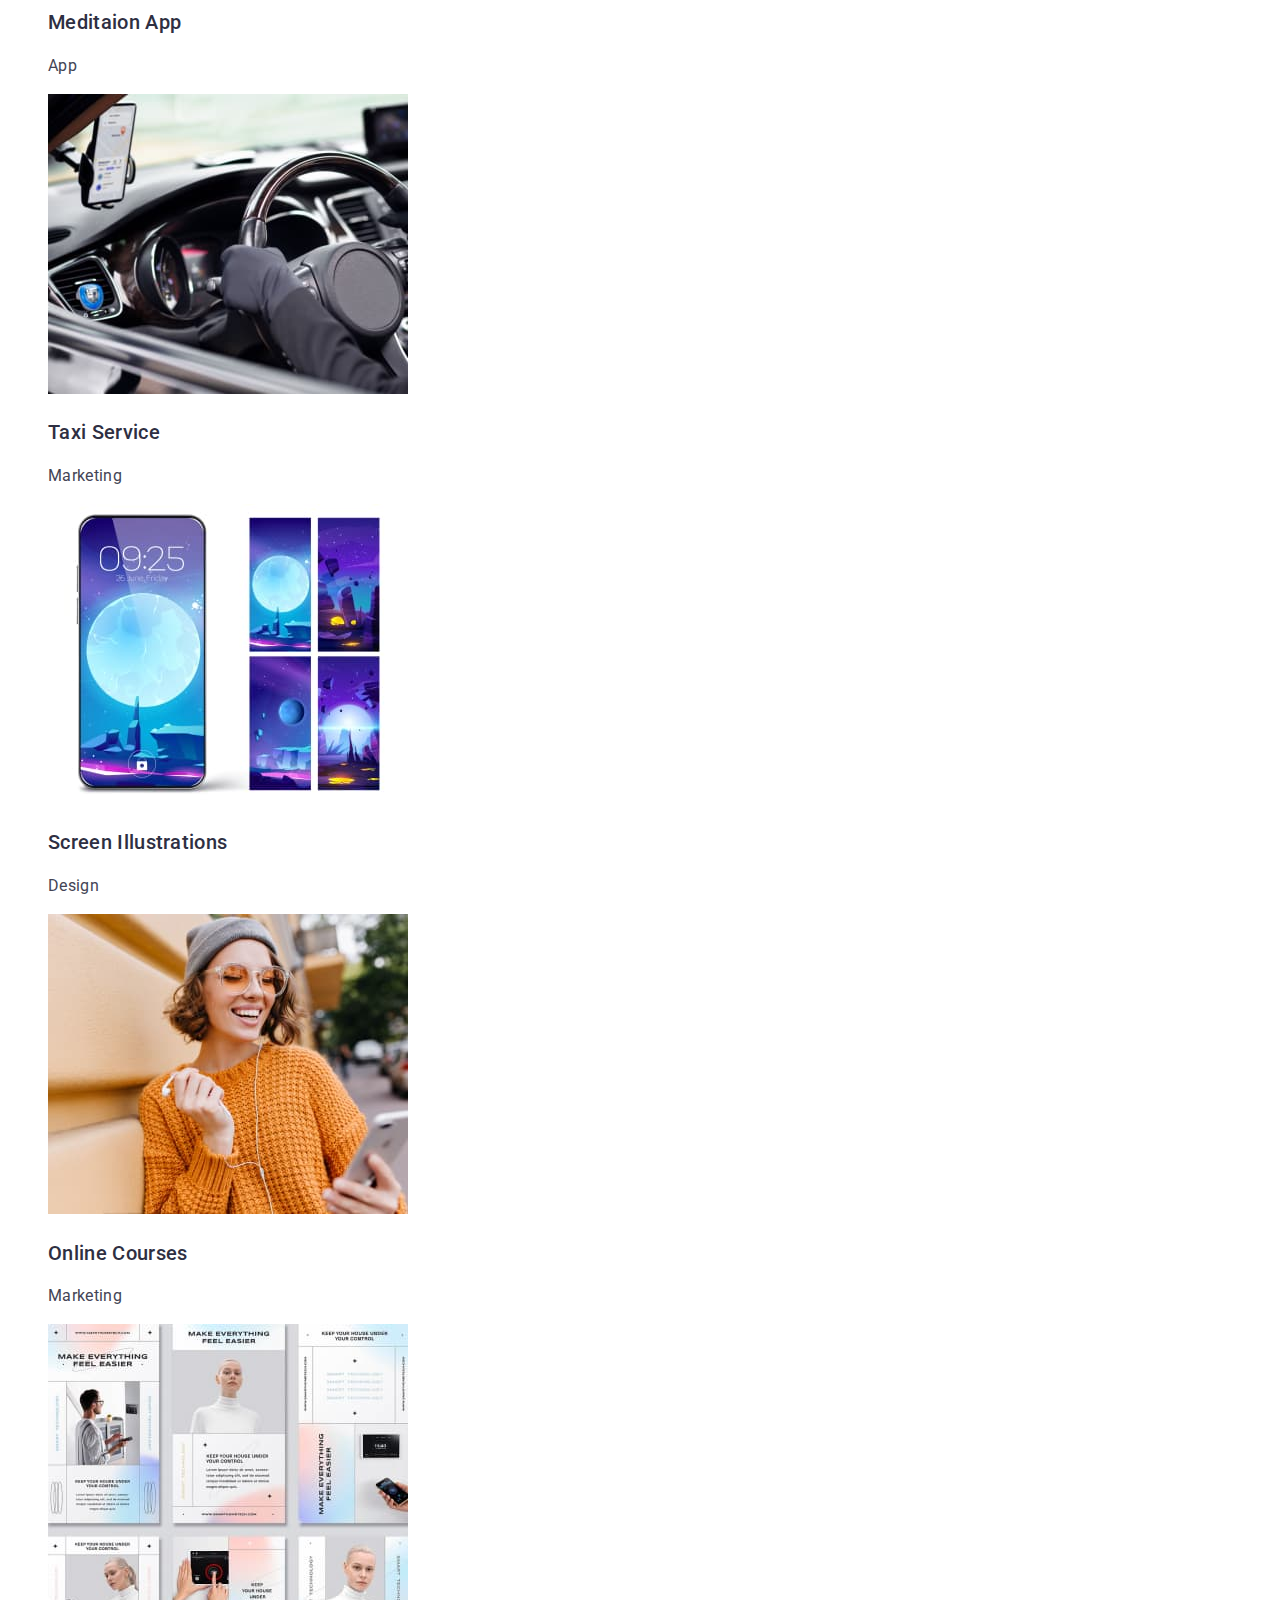
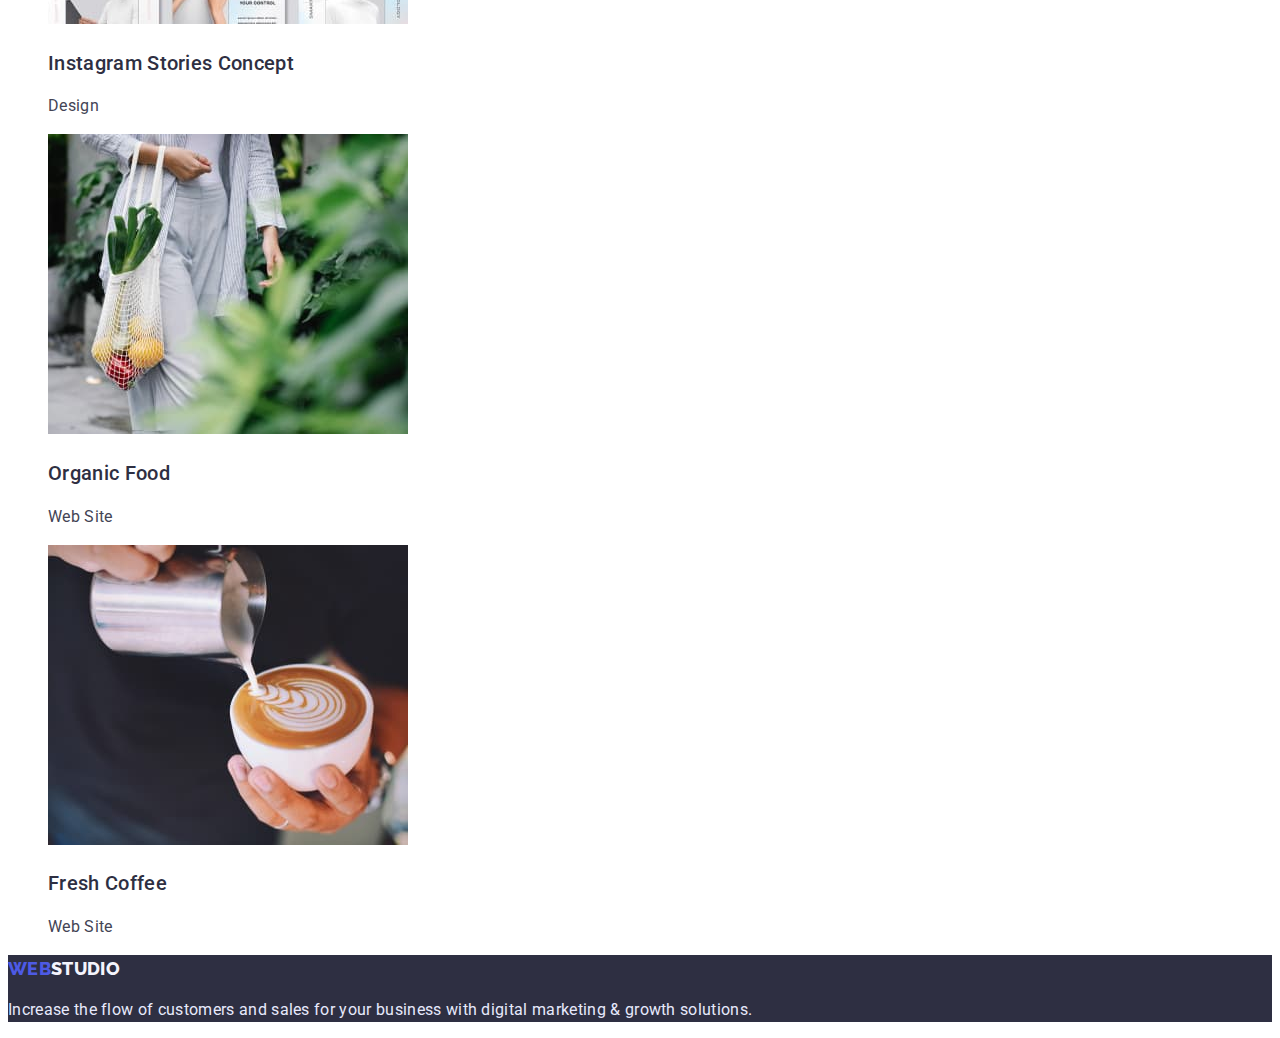
==== commit 6f7ff682: "update" ====
--- a/portfolio.html
+++ b/portfolio.html
@@ -20,7 +20,8 @@
 
 	<body>
 		<!--Navbar-->
-		<header>
+		<header
+			>osdhf
 			<nav>
 				<a class="nav-logo-title" href="./index.html"> <span>WEB</span>STUDIO</a>
 
--- a/css/styles.css
+++ b/css/styles.css
@@ -14,7 +14,9 @@
 body {
 	font-size: 16px;
 	letter-spacing: 0.02em;
+	line-height: 1.5;
 	font-family: Roboto, sans-serif;
+	color: var(--sec-text-color);
 }
 
 address {
@@ -48,7 +50,6 @@
 	text-decoration: none;
 	font-weight: 800;
 	font-size: 18px;
-	line-height: 24px;
 }
 
 .nav-logo-title > span {
@@ -64,12 +65,9 @@
 }
 
 .navigation-links,
-.nav-link,
-.navigation-contacts,
-.contacts {
-	font-weight: 500;
-	font-size: 16px;
-	line-height: 1.14;
+.nav-link {
+	font-weight: 500;
+	font-size: 16px;
 	text-decoration: none;
 }
 
@@ -98,24 +96,24 @@
 
 	font-weight: 700;
 	font-size: 56px;
-	line-height: 60px;
+	line-height: 1.07;
 	text-align: center;
 }
 
 .button-primary {
-	padding: 10px 32px;
+	padding: 16px 32px;
 	font-weight: 700;
 	font-size: 16px;
-	line-height: 1.9;
 	text-decoration: none;
 
 	align-items: center;
 	text-align: center;
 
 	color: var(--light-text-color);
-	background: var(--accent-color-2);
+	background: var(--accent-color);
 	box-shadow: 0px 4px 4px rgba(0, 0, 0, 0.15);
 	border-radius: 4px;
+	border: none;
 }
 
 /* features section */
@@ -128,12 +126,9 @@
 .skills {
 	font-weight: 500;
 	font-size: 20px;
-	line-height: 24px;
 }
 
 .skills-description {
-	line-height: 1.71;
-
 	color: var(--sec-text-color);
 }
 
@@ -141,7 +136,7 @@
 
 .section-title {
 	font-size: 36px;
-	line-height: 1.17;
+	line-height: 1.11;
 	text-align: center;
 	color: var(--dark-background-color);
 }
@@ -150,18 +145,13 @@
 
 .names {
 	font-weight: 500;
-	font-size: 16px;
-	line-height: 1.19;
-	/* text-align: center; */
+	font-size: 20px;
 
 	color: var(--text-color);
 }
 
 .profesion {
 	font-size: 16px;
-	line-height: 1.19;
-
-	text-align: center;
 
 	color: var(--sec-text-color);
 }
@@ -171,14 +161,14 @@
 .current-button {
 	background: var(--sec-background-color);
 	border-radius: 4px;
-	border-style: none;
-
-	font-weight: 500;
-	font-size: 16px;
-	line-height: 1.6;
-	text-align: center;
-
-	color: var(--text-color);
+	border: 1px solid #e7e9fc;
+	padding: 12px 24px;
+
+	font-weight: 500;
+	font-size: 16px;
+	text-align: center;
+
+	color: var(--accent-color);
 }
 
 .buttons:focus,
@@ -194,15 +184,12 @@
 .project-title {
 	font-weight: 500;
 	font-size: 20px;
-	line-height: 2;
-	letter-spacing: 0.02em;
 
 	color: var(--text-color);
 }
 
 .project-technology {
 	font-size: 16px;
-	line-height: 1.9;
 
 	color: var(--sec-text-color);
 }
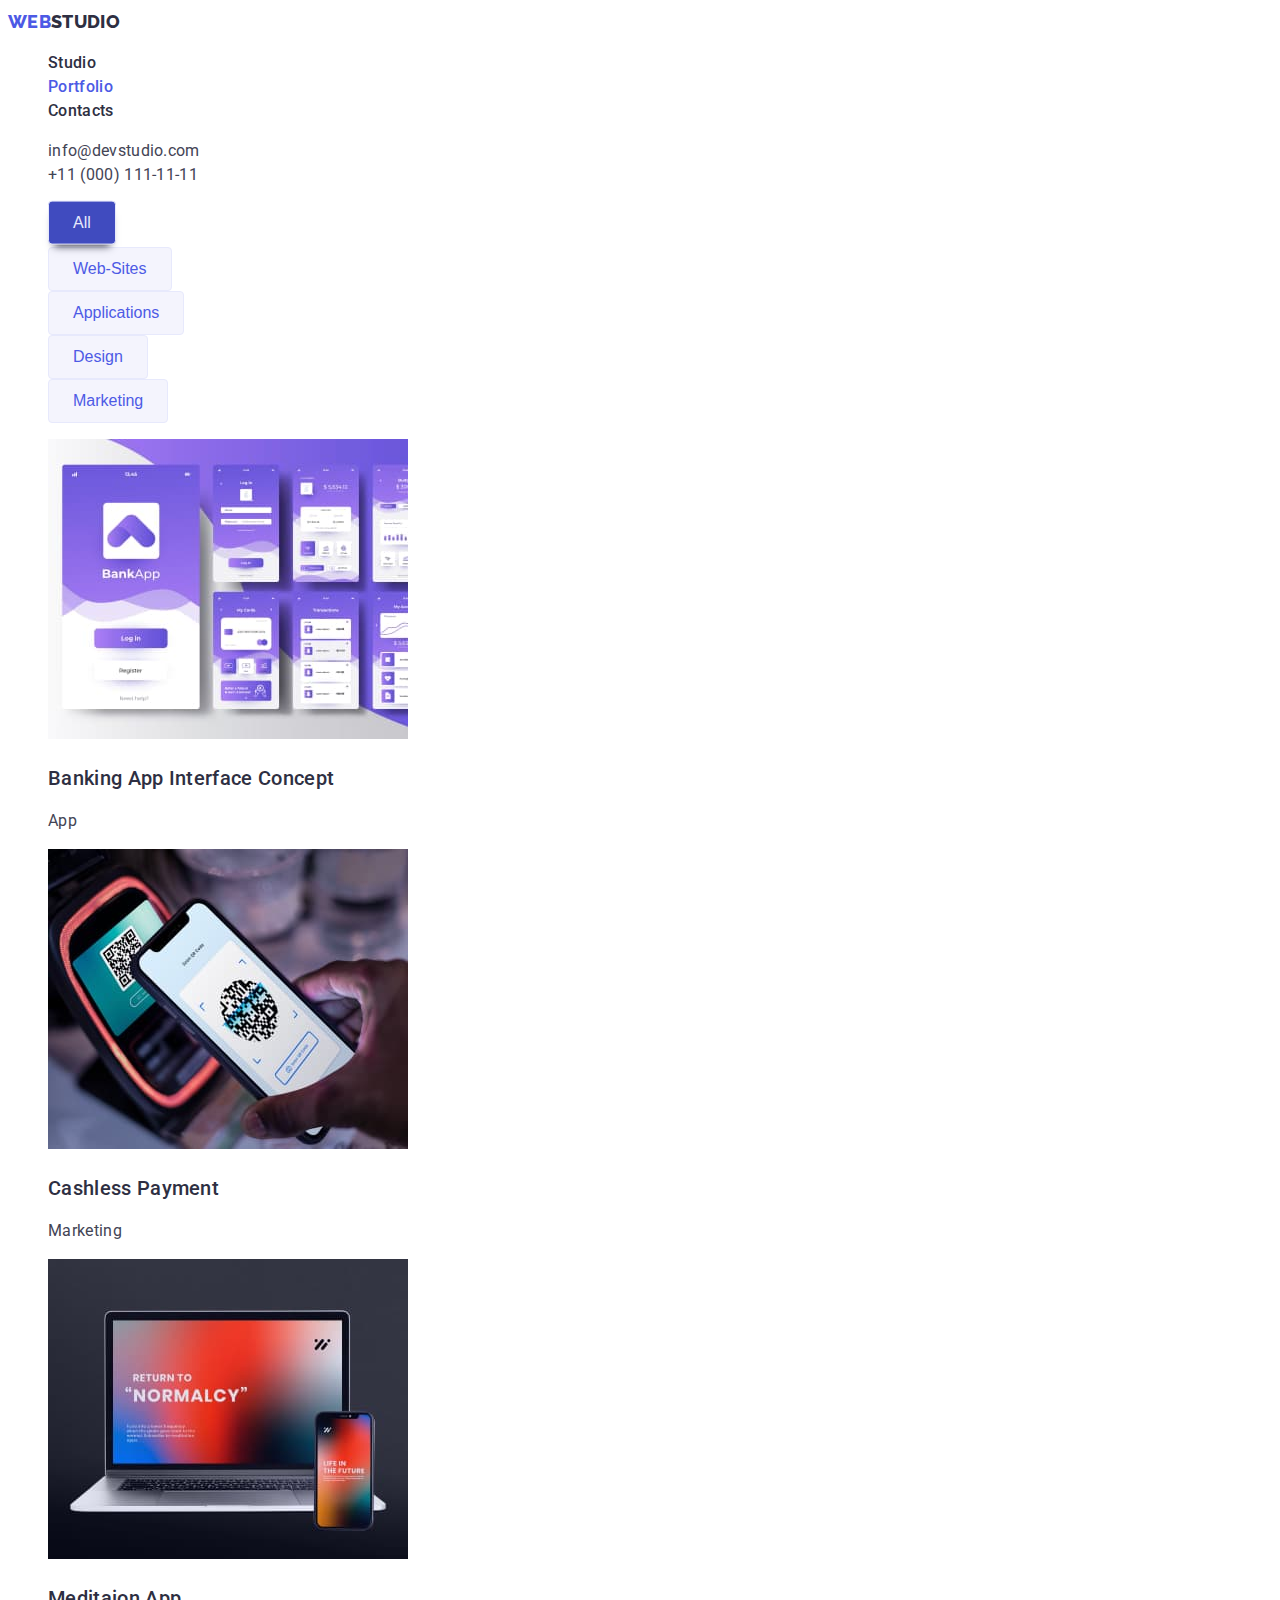
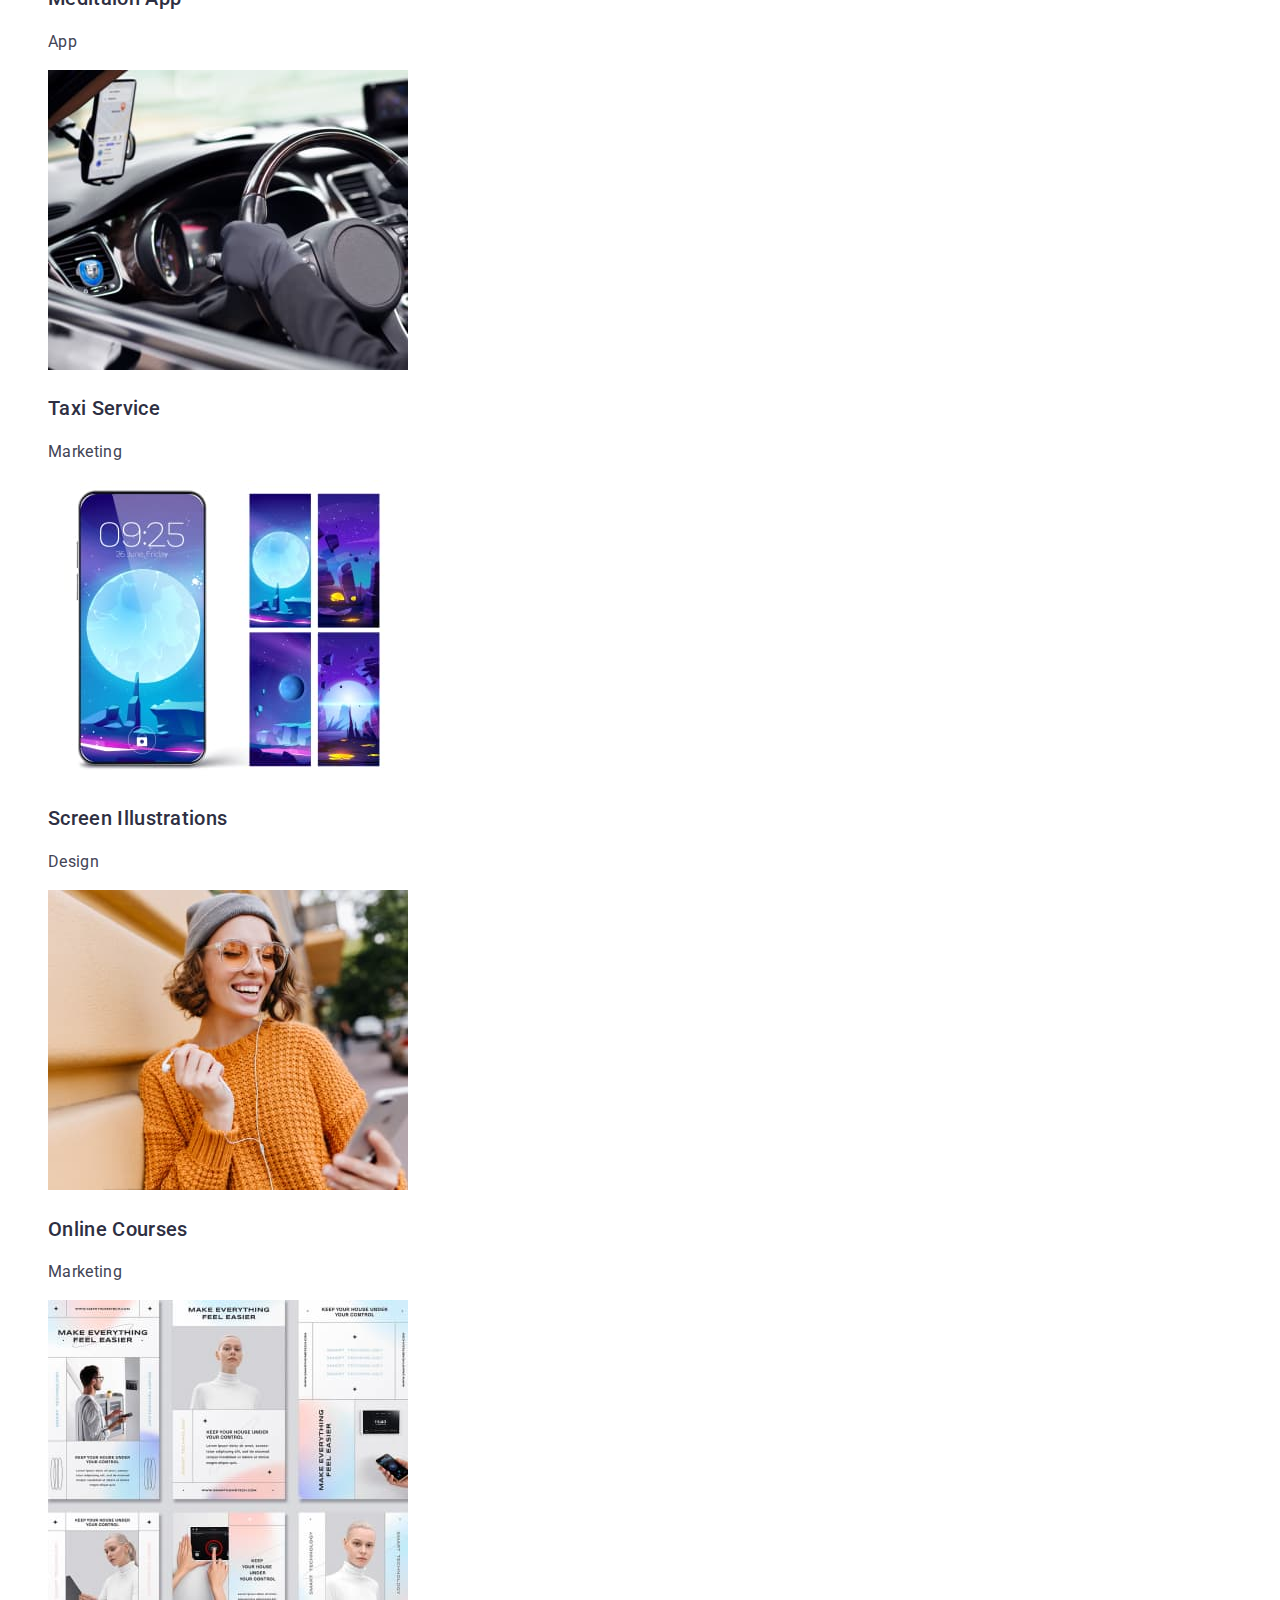
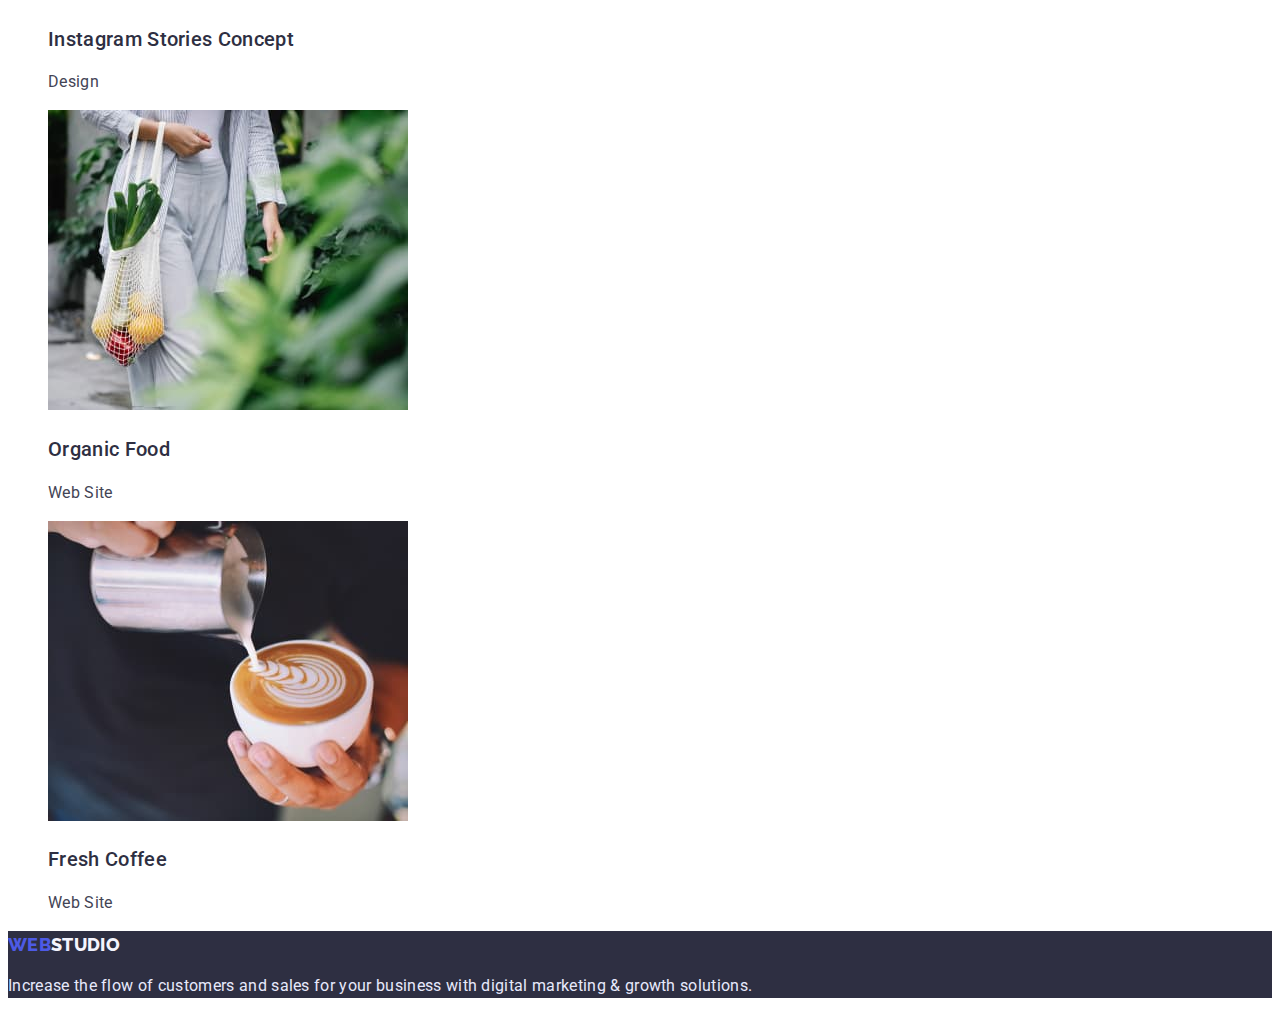
==== commit 38ef3e3f: "updated" ====
--- a/portfolio.html
+++ b/portfolio.html
@@ -20,8 +20,7 @@
 
 	<body>
 		<!--Navbar-->
-		<header
-			>osdhf
+		<header>
 			<nav>
 				<a class="nav-logo-title" href="./index.html"> <span>WEB</span>STUDIO</a>
 
@@ -43,7 +42,7 @@
 
 		<!--Main portfolio container-->
 		<main>
-			<!--Buttons section-->
+			<!---Buttons section--->
 			<section>
 				<h1 class="portfolio-title">Portfolio Projects</h1>
 				<ul class="buttons-section">
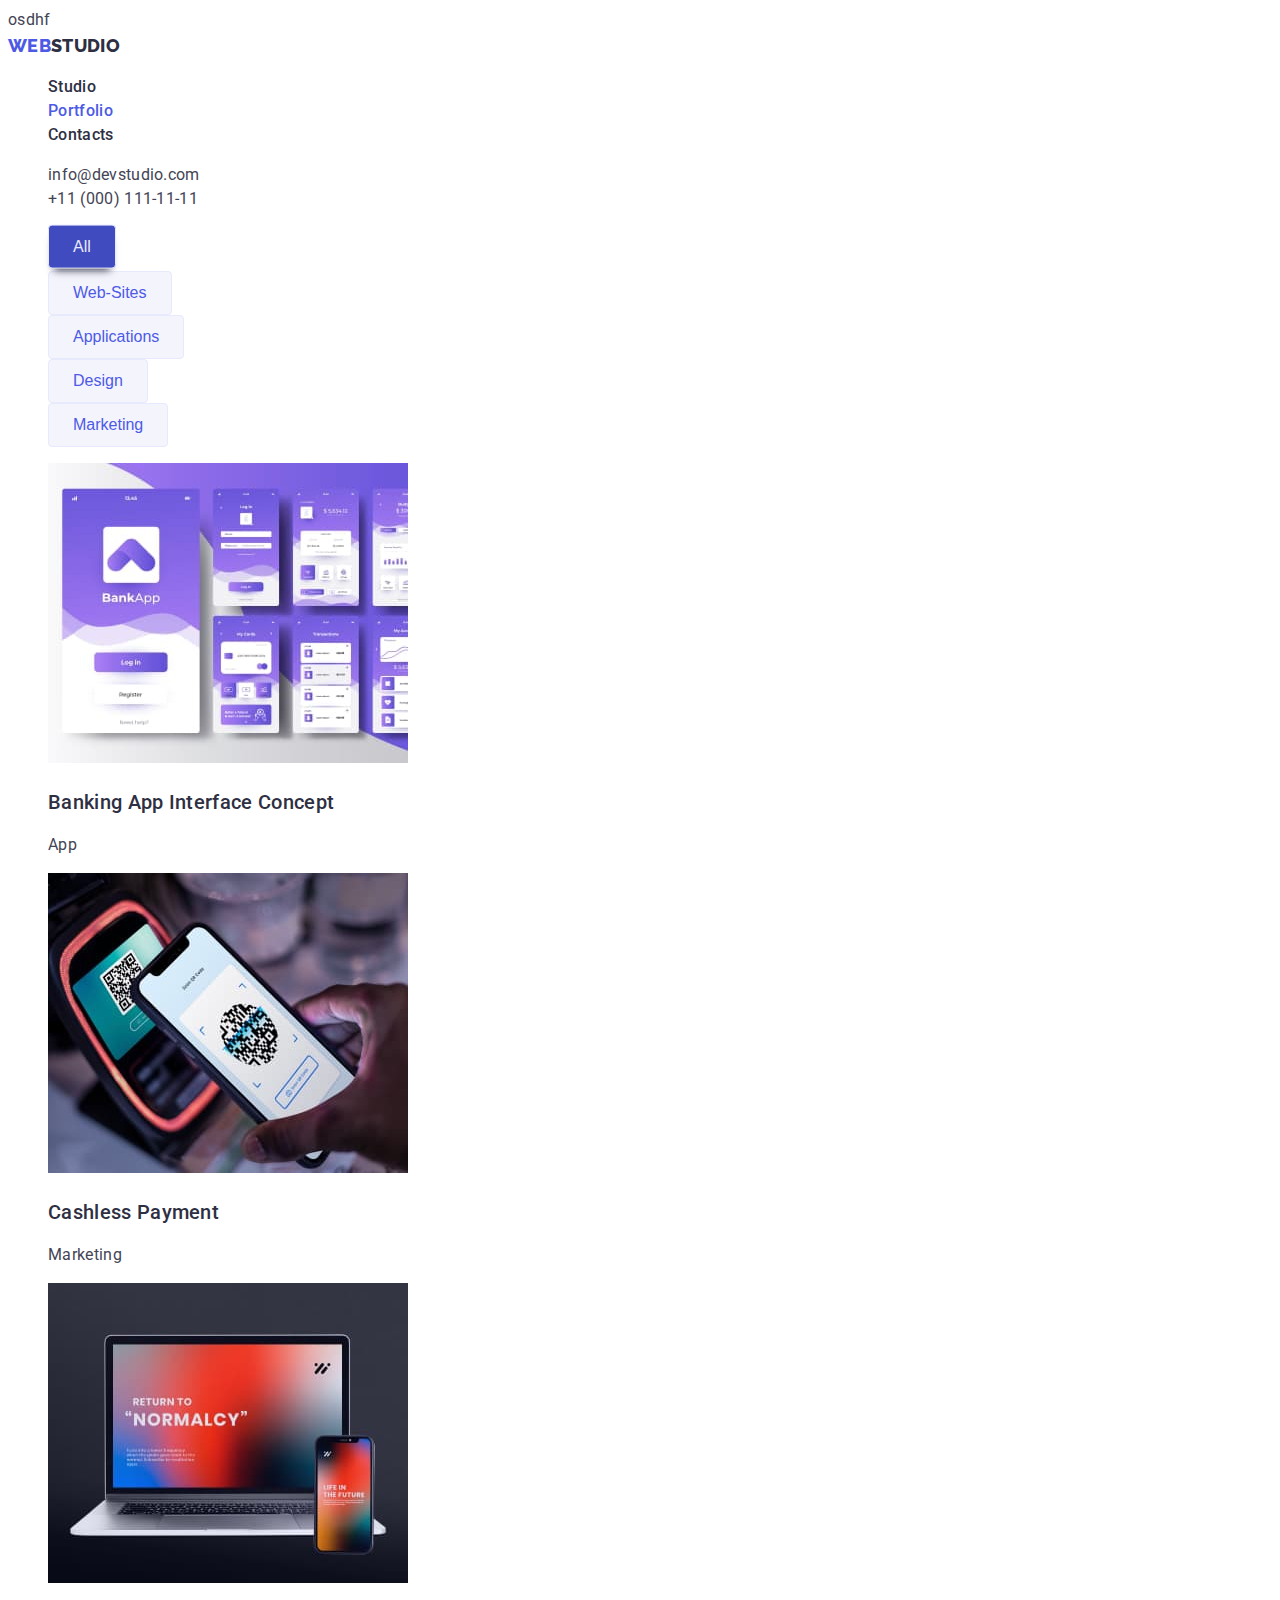
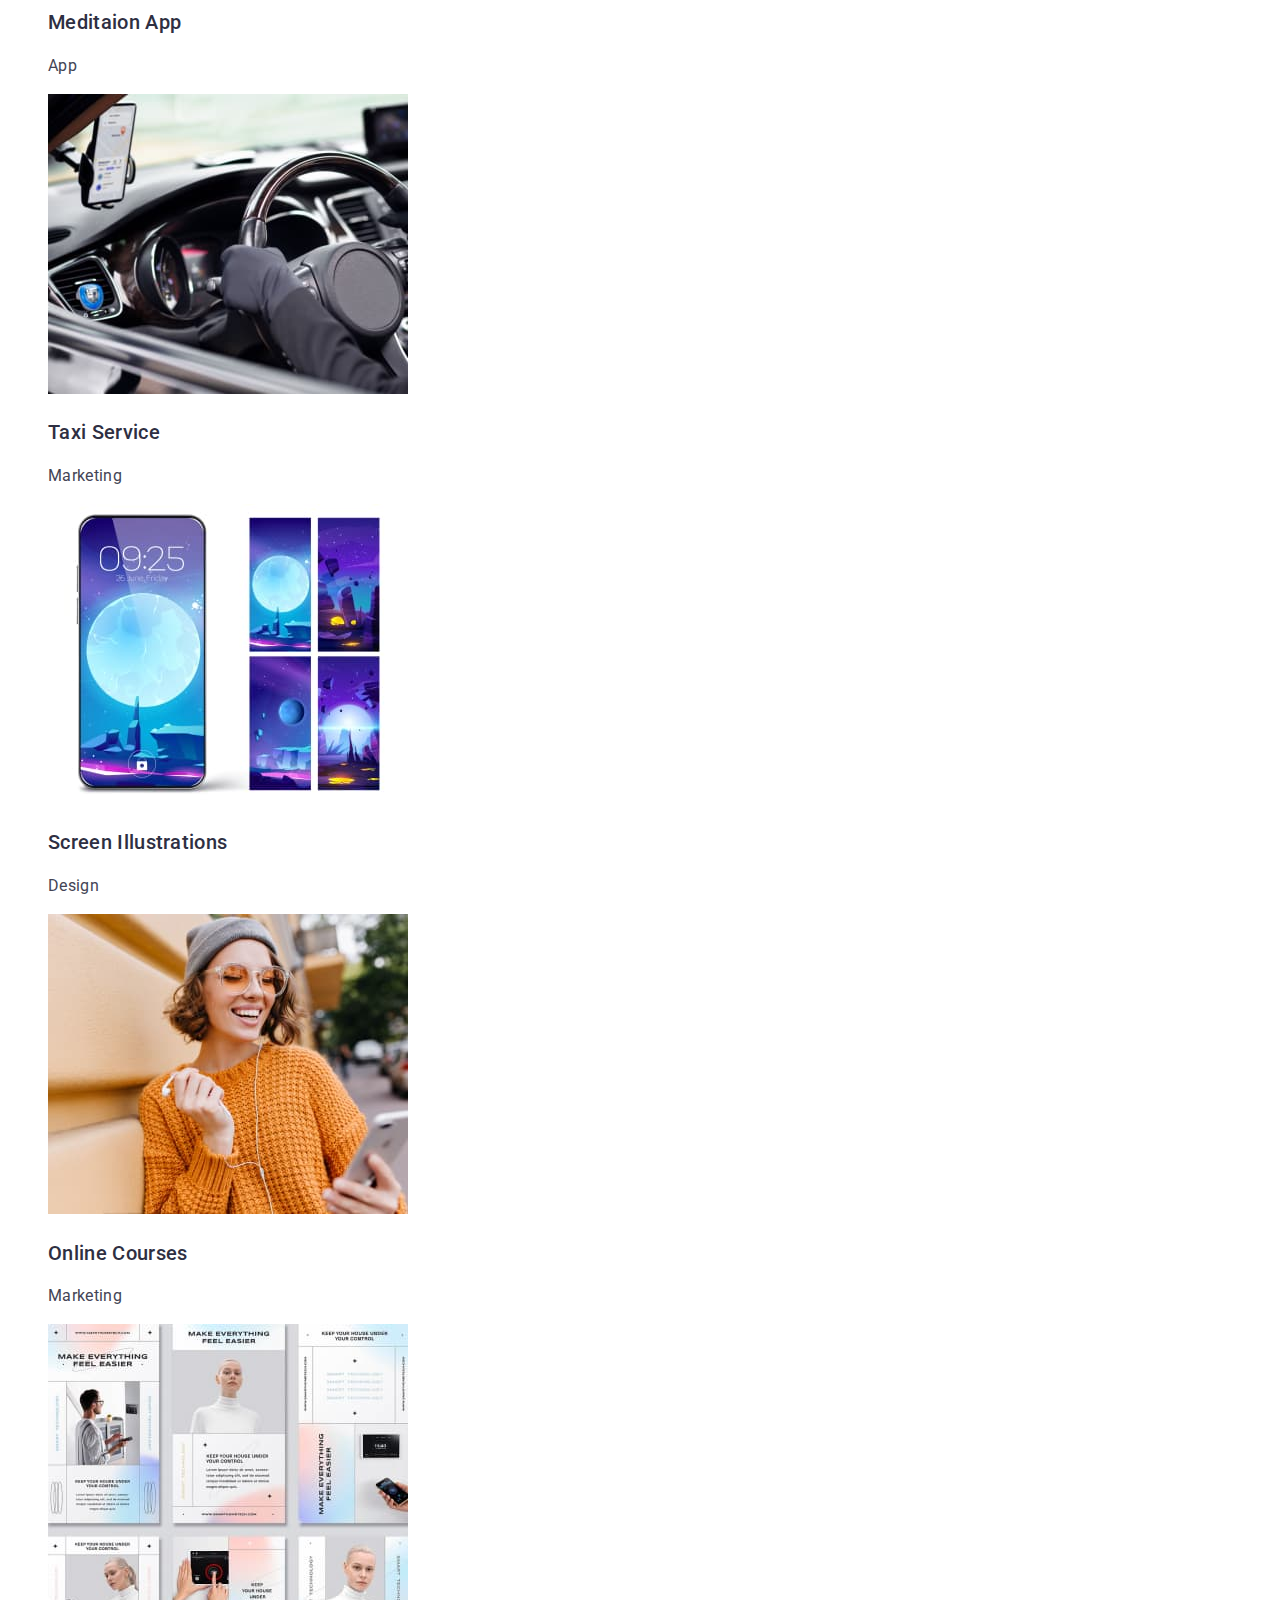
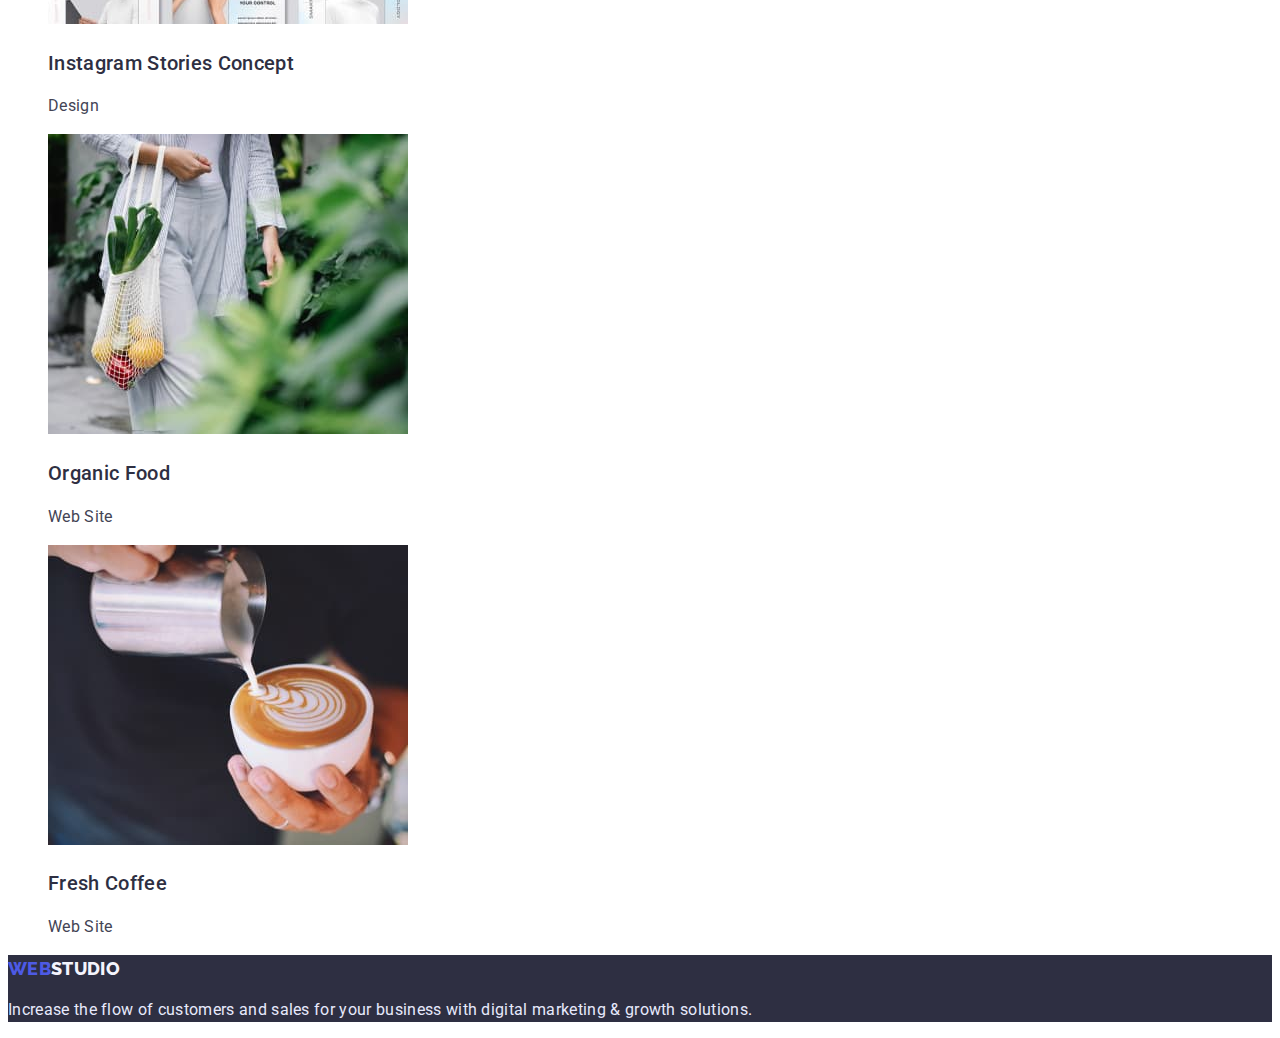
==== commit a8dfdd09: "Merge branch 'main' of https://github.com/Vadimde88/goit-markup-hw-02" ====
--- a/portfolio.html
+++ b/portfolio.html
@@ -20,7 +20,8 @@
 
 	<body>
 		<!--Navbar-->
-		<header>
+		<header
+			>osdhf
 			<nav>
 				<a class="nav-logo-title" href="./index.html"> <span>WEB</span>STUDIO</a>
 
